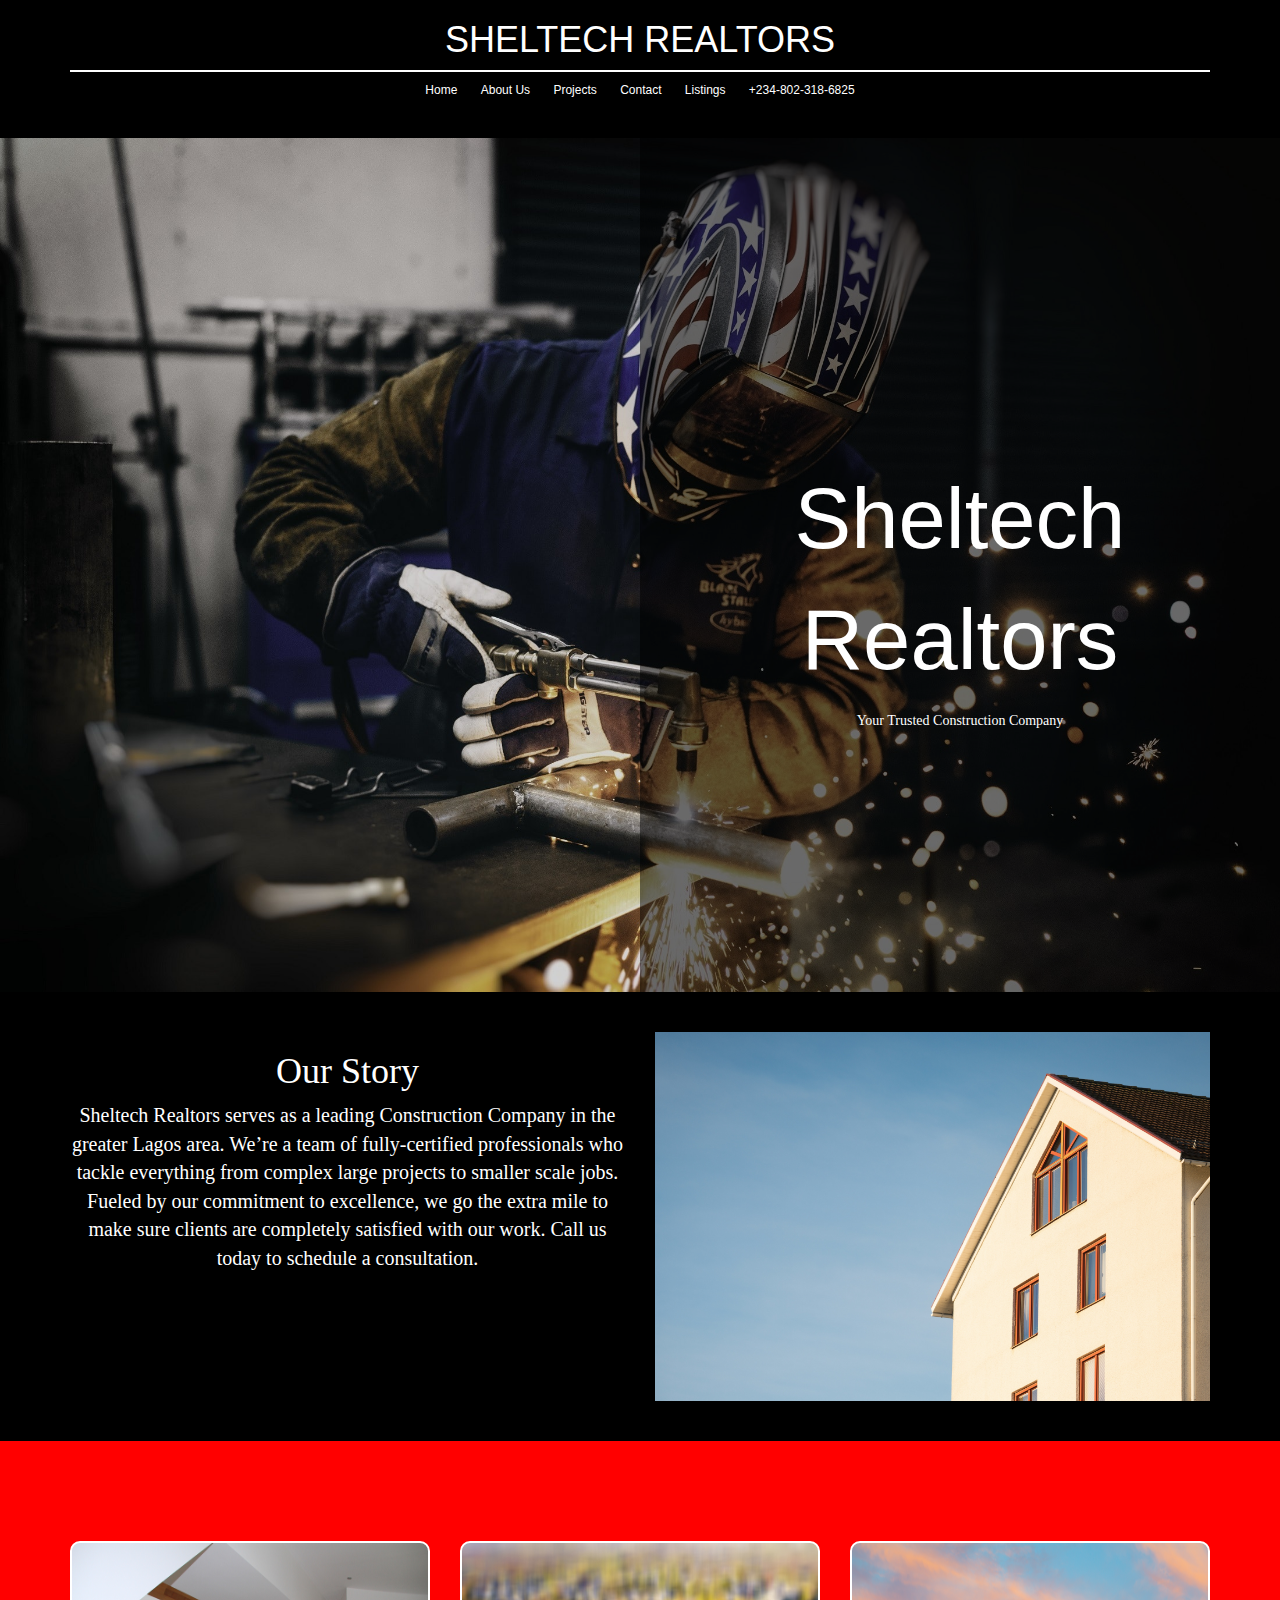
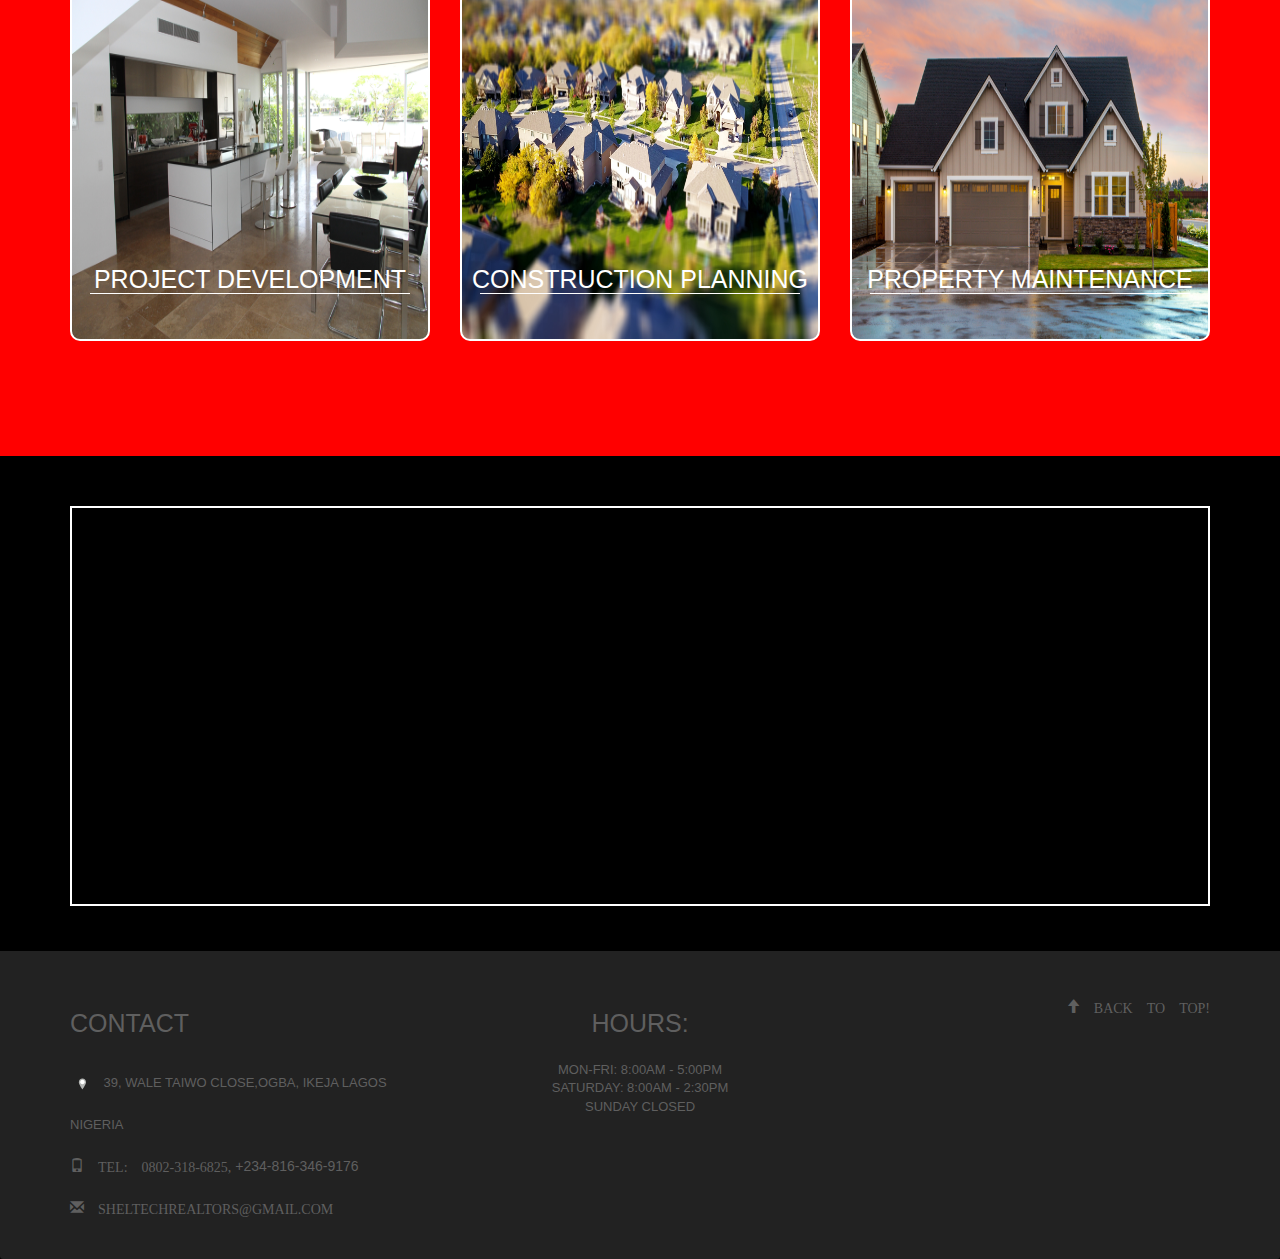
==== index.html @ 0777ccc2 "Add files via upload" ====
<!doctype html>
<html lang="en">

<head>
  <meta charset="utf-8">
  <meta http-equiv="X-UA-Compatible" content="IE=edge">
  <meta name="viewport" content="width=device-width, initial-scale=1">
  <title>Sheltech Realtors</title>
  <link rel="stylesheet" href="css/bootstrap.min.css">
  <link rel="stylesheet" href="css/style1.css">
  <link href="https://fonts.googleapis.com/css?family=Oxygen:400,300,700" rel="stylesheet" type="text/css">
  <link href="https://fonts.googleapis.com/css?family=Lora" rel="stylesheet" type="text/css">
</head>

<body>

  <header class="visible-xs">
    <nav id="header-nav-sm" class="navbar navbar-default">
      <div class="container">
        <div id="navbar-head" class="navbar-header">
          <a href="index.html" class="pull-left visible-md visible-lg">
            <div id="logo-img"></div>
          </a>

          <div class="navbar-brand">
            <a href="index.html">
              <h1>Sheltech Realtors</h1>
            </a>
          </div>

          <button type="button" class="navbar-toggle collapsed" data-toggle="collapse" data-target="#collapsable-nav"
            aria-expanded="false">
            <span class="sr-only">Toggle navigation</span>
            <span class="icon-bar"></span>
            <span class="icon-bar"></span>
            <span class="icon-bar"></span>
          </button>
        </div>

        <div id="collapsable-nav" class="collapse navbar-collapse">
          <ul id="nav-list-sm" class="nav navbar-nav navbar-right">
            <li>
              <a href="index.html">
                <span></span><br class="hidden-xs"> Home</a>
                <hr>
            </li>
            <li>
              <a href="aboutUs.html">
                <span></span><br class="hidden-xs"> About Us</a>
                <hr>
            </li>
            <li>
              <a href="projects.html">
                <span></span><br class="hidden-xs"> Projects</a>
                <hr>
            </li>
            <li>
              <a href="locations.html">
                <span></span><br class="hidden-xs"> Listings</a>
                <hr>
            </li>
            <li>
              <a href="contact.html">
                <span></span><br class="hidden-xs"> Contact</a>
            </li>
            <li id="phone-sm" class="hidden-xs">
              <a href="tel:+234-802-318-6825">
                <span>+234-802-318-6825</span></a>
            </li>
          </ul><!-- #nav-list -->
        </div><!-- .collapse .navbar-collapse -->
      </div><!-- .container -->
    </nav><!-- #header-nav -->
  </header>

  <header class="hidden-xs">
    <nav id="header-nav" class="navbar navbar-default">
      <div class="container">
        <a href="index.html">
          <h1 id="brand-name" class="brand-name">Sheltech Realtors</h1>
        </a>

        <div id="brand-name-underline"></div>
        <div class="navbar-header hidden-md hidden-lg hidden-sm">
          <button id="dropdown-menu" type="button" class="navbar-toggle collapsed" data-toggle="collapse"
            data-target="#links" aria-expanded="false">
            <span class="sr-only">Toggle navigation</span>
            <span class="icon-bar"></span>
            <span class="icon-bar"></span>
            <span class="icon-bar"></span>
          </button>
        </div>

        <div id="links" class="hidden-xs">
          <a href="index.html">Home</a>
          <a href="aboutUs.html">About Us</a>
          <a href="projects.html">Projects</a>
          <a href="contact.html">Contact</a>
          <a href="locations.html">Listings</a>
          <a id="phone" href="tel:+234-802-318-6825"><span>+234-802-318-6825</span></a>
        </div>
      </div>
    </nav>

  </header>

  <main>
    <div id="box1">
      <img id="welcome-image" src="images/pexels-pixabay-259984.jpg" alt="">
      <div id="box1-1">
        <p id="main-name">Sheltech <br> Realtors</p>
        <p id="main-slogan">Your Trusted Construction Company</p>
      </div>

    </div>

    <div class="container">
      <div id="box2" class="row">
        <div class="col-sm-6">
          <h1 id="main-h1">Our Story</h1>
          <p id="main-intro">​Sheltech Realtors serves as a leading Construction Company in the greater Lagos area.
            We’re a team
            of fully-certified professionals who tackle everything from complex large projects to smaller scale jobs.
            Fueled by
            our commitment to excellence, we go the extra mile to make sure clients are completely satisfied with our
            work. Call
            us today to schedule a consultation.</p><br class="visible-xs">
        </div>
        <div class="col-sm-6"><img id="image1" src="images/pexels-pixabay-358636.jpg" alt=""></div>
      </div>
    </div>
    <br>
    <br>

  <section>
    <div id="service-tiles">
      <div class="container">
        <div class="row">
          <a class="col-sm-6 col-md-4 col-lg-4" href="construction-management.html">
              <div id="construction-management"><h1>Project Development <br>
                  <div id="span-underline"></div>
              </h1></div>
            </a>
          <a class="col-sm-6 col-md-4 col-lg-4" href="construction-planning.html">
              <div id="construction-planning"><h1>Construction Planning <br>
                  <div id="span-underline2"></div>
              </h1></div>
            </a>
          <a class="col-sm-12 col-md-4 col-lg-4" href="building-maintenance.html">
              <div id="building-maintenance"><h1>Property Maintenance <br>
                  <div id="span-underline3"></div>
              </h1></div>
            </a>
        </div>
      </div>
    </div>
  </section>

  <div class="container">
    <div class="row">
      <div class="col-xs-12">
        <a href="https://goo.gl/maps/fGiycDVC71TFxnQ99" target="_blank">
          <div id="map-tile">
            <iframe src="https://www.google.com/maps/embed?pb=!1m18!1m12!1m3!1d3963.1083800432007!2d3.3428098144497858!3d6.63345992371638!2m3!1f0!2f0!3f0!3m2!1i1024!2i768!4f13.1!3m3!1m2!1s0x103b93e725109889%3A0xc005967c4f43ed24!2sPlot%2039%20Wale%20Taiwo%20Cl%2C%20behind%20Excellent%20Hotel%2C%20Aguda%20101233%2C%20Lagos!5e0!3m2!1sen!2sng!4v1651089431845!5m2!1sen!2sng" width="100%" height="400px" style="border:0;" allowfullscreen="" loading="lazy" referrerpolicy="no-referrer-when-downgrade"></iframe></div>
        </a>
      </div>
    </div>
  </div>

  </main>

  <footer class="panel-footer">
    <div class="container">
      <div class="row no-gutters">
        <section id="footer-left" class="col-sm-4">
          <span id="contact-footer">Contact</span><br>
          <span id="float">
            <img src="./images/map-marker.svg" alt="" style="width: 30px; color: rgb(95, 95, 95);">
            39, Wale Taiwo close,Ogba, Ikeja Lagos Nigeria</span><br>
         <a id="phone1" href="tel:+234-802-318-6825" class="glyphicon glyphicon-phone"> Tel: 0802-318-6825, </a><a id="phone2" href="tel:+234-816-346-9176"> +234-816-346-9176</a><br>
          <a href="mailto:sheltechrealtors@gmail.com"><span class="glyphicon glyphicon-envelope"> Sheltechrealtors@gmail.com</span><br></a>
          <hr class="visible-xs">
        </section>
        <section id="footer-middle" class="col-sm-4">
          <span id="hours-footer">Hours:</span><br>
         <p id="">Mon-Fri: 8:00am - 5:00pm<br>
          Saturday: 8:00am - 2:30pm<br>
          Sunday Closed</p>

          <hr class="visible-xs">
        </section>
        <section id="footer-right" class="col-sm-4">
          <a href="index.html"><span class="back-to-top glyphicon glyphicon-arrow-up"> Back to Top!</span></a><br>
        </section>
      </div>
    </div>
     
  </footer>

  <!-- jQuery (Bootstrap JS plugins depend on it) -->
  <script src="js/jquery-3.6.0.min.js"></script>
  <script src="js/bootstrap.min.js"></script>
  <script src="js/script.js"></script>
</body>

</html>
---- css/style1.css ----
body{
    background-color: black;
}

#navbar-head{
    position: relative;
}

.navbar-brand {
    padding-top: 17px;
    position: absolute;
    margin-left: auto;
    margin-left: 37.5%;
    margin-right: 37.5%;
  }

#nav-list-sm a {
    color: #EA470D;
    text-align: center;
    padding-top: 0;
    padding-bottom: 0;
  }
  
#nav-list-sm a:hover {
    color: #0C445B;
  }

.navbar-brand h1 { 
    font-family: 'Lora', serif;
    color: #ffffff;
    font-size: 14px;
    text-transform: uppercase;
    font-weight: bold;
    text-shadow: 1px 1px 1px #222;
    margin-top: 0;
    margin-bottom: 0;
    line-height: .75;
    text-align: center;
  }

.navbar-brand a:hover, .navbar-brand a:focus {
    text-decoration: none;
  }

  #header-nav-sm {
    background-color: black;
    border-radius: 0;
    border: 0;
}

#header-nav {
    background-color: black;
    border-radius: 0;
    border: 0;
}

#brand-name {
    margin-left: auto;
    margin-right: auto;
    color:#fff;
    text-align: center;
    font-family: 'Gill Sans', 'Gill Sans MT', Calibri, 'Trebuchet MS', sans-serif;
    text-transform: uppercase;
    text-shadow: 2px 2px 2px rgb(0, 0, 0);
    text-decoration: none;
}

.container a:hover {
    text-decoration: none;
}

#brand-name-underline{
    height: 2px;
    background-color: #fff;
    margin-bottom: 10px;
}

#links, #contact-links, #aboutUs-links, #listings-links{
    text-align: center;
    font-size: 12px;
}

#links a, #contact-links a, #aboutUs-links a, #listings-links a{
    color: #fff;
    padding-left: 10px;
    padding-right: 10px;
}

#contact-links a:hover{
    color: #ff6c02;
}

#aboutUs-links a:hover{
    color: red;
}

#listings-links a:hover{
    color: #0C445B;
}

#phone a { /* Phone number */
    text-align: right;
    padding-bottom: 0;
  }


#welcome-image {
    width: 100%;
    height: 100%; 
    object-fit: contain;
}

#box1{
    position:relative;
    padding-bottom: 20px;
}

#box2{
    margin-top: 20px;
}



#box1 #welcome-image{
    display: flex;
    justify-content: center;
}

#box1-1{
    position: absolute;
    top: 0px;
    right: 0px;
    background-color: rgba(0, 0, 0, 0.507);
    width: 50%;
    height: 100%;
}

#main-name{
    text-align: center;
    color: #fff;
    font-family: Arial, Helvetica, sans-serif;
    padding-top: 50%;
}

#main-slogan{
    text-align: center;
    color: #fff;
    font-family: 'Times New Roman', Times, serif;
}

#main-h1{
    text-align: center;
    color: #fff;
    font-family: cursive;
}

#main-intro{
    text-align: center;
    color: #fff;
    font-family: cursive;
}

#image1 {
    width: 100%;
    height: 100%; 
    object-fit: contain;
}

/* Services Tiles*/
#construction-management,#construction-planning,#building-maintenance{
    height: 400px;
    margin-bottom: 15px;
    position: relative;
    border: 2px solid white;
    border-radius: 10px;
}

#construction-management:hover,#construction-planning:hover,#building-maintenance:hover{
    box-shadow: 0 1px 45px 15px black;
}

#construction-management{
        background: url('../images/pexels-pixabay-276554.jpg') no-repeat;
        background-position: center;
        width: 100%;
        background-repeat: no-repeat;
        background-size: 100% 100%;
}

#construction-planning{
    background: url('../images/pexels-david-mcbee-1546168.jpg') no-repeat;
    background-position: center;
    width: 100%;
    background-repeat: no-repeat;
    background-size: 100% 100%;
}

#building-maintenance{
    background: url('../images/pexels-binyamin-mellish-1396122.jpg') no-repeat;
    background-position: center;
    width: 100%;
    background-repeat: no-repeat;
    background-size: 100% 100%;
}

#map-tile{
    height: 400px;
    margin-bottom: 15px;
    position: relative;
    border: 2px solid white;
    overflow: hidden;
}

#construction-management h1,#construction-planning h1,#building-maintenance h1{
    position: absolute;
    bottom: 0;
    right: 0;
    width: 100%;
    text-align: center;
    font-size: 4.6vm;
    text-transform: uppercase;
    color: #fff;
    padding-top: 25px;
    padding-bottom: 25px;
    font-size: 25px;
  }

#service-tiles{
    background-color: red;
}

#span-underline, #span-underline2, #span-underline3{
    height: 1px;
    background-color: #fff;
    margin-bottom: 10px;
    width: 90%;
    margin-left: auto;
    margin-right: auto;
}




/**  Footer   **/

footer a{
    text-decoration: none;
    color:  rgb(95, 95, 95);;
}

footer a:hover{
    color: rgb(61, 60, 60);
}

.panel-footer {
    margin-top: 30px;
    padding-top: 35px;
    padding-bottom: 30px;
    background-color: #222;
    border-top: 0;
    text-transform: uppercase ;
  }

#footer-right .back-to-top .glyphicon-arrow-up{
    padding: 0 0 0 20px;
    color: rgb(95, 95, 95);
    font-family: Canela,sans-serif;
    font-style: italic;
    font-size: 24px;
    letter-spacing: .31px;
} 

#footer-middle{
    text-align: center;
}

#footer-right{
    text-align: right;
}

#footer-left, #footer-right,#footer-middle{
    line-height: 3;
}

#footer-left #contact-footer,#footer-middle #hours-footer{
    font-size: 25px;
    color: rgb(95, 95, 95);
    font-family: 'Gill Sans', 'Gill Sans MT', Calibri, 'Trebuchet MS', sans-serif;
}

.panel-footer .glyphicon-location,#footer-middle p{
    font-size: small;
    line-height: 1.4;
    color: rgb(95, 95, 95);
    font-family: 'Gill Sans', 'Gill Sans MT', Calibri, 'Trebuchet MS', sans-serif;
}

#float{
    font-size: small;
    line-height: 1.4;
    color: rgb(95, 95, 95);
    font-family: 'Gill Sans', 'Gill Sans MT', Calibri, 'Trebuchet MS', sans-serif;
    padding-right: 10px;
}

/*********Contact Us*************/
#state-dropdown.col-md-1{
    margin-top: 80px;
}
form div{
    margin-top: 30px;
}
form div label, div #form-header{
    color: #18B7BE;  
}
input[type=text],input[type=email], #message, button[type=submit], #state-dropdown select{
    background-color: #F26659;
    color: black;
    font-size: large;
}
#form-header{
    color: white;
    text-align: center;
}
button[type="submit"]{
    background-color: #18B7BE;
    width: 100%;
    border: none;
    outline: none;
    padding:20px;
    border-radius: 4px;
}
form{
    margin-bottom: 20px;
}
#message{
    max-width: 1060px;
    max-height: 700px;
    min-height: 50px;
}
#contact-box{
    height: 300px;
    background: url('../images/light-bulb-4514505_1920.jpg');
}
#contact-box h1{
    margin-top: auto;
    margin-bottom: auto;
    color: #fff;
    font-family: 'Gill Sans', 'Gill Sans MT', Calibri, 'Trebuchet MS', sans-serif;
    font-size: 50px;
}
div #form-header{
    margin-top: 100px;
}



/*********About Us*************/

#about-box, #about-image, #contact-box, #listings-box{
    display: flex;
    justify-content: center;
}

#about-box{
    background-position: center;
    width: 100%;
    background-repeat: no-repeat;
    background-size: 100% 100%;
}
#about-box h1{
    font-family: 'Gill Sans', 'Gill Sans MT', Calibri, 'Trebuchet MS', sans-serif;
    font-size: 50px;
}

#about-box3{
    color: white;
}
#box3 #box3-1 p, #box3 #box3-1 h1{
    font-family: 'Gill Sans', 'Gill Sans MT', Calibri, 'Trebuchet MS', sans-serif;
}
#box3-1 p{
    color: red;
}
#box3-1{
    margin-bottom: 30px;
}
#box3-2 p{
    font-family: 'Gill Sans', 'Gill Sans MT', Calibri, 'Trebuchet MS', sans-serif;
}
#box4-1 div img{
    width: 250px;
    border-radius: 50%;
}
#box4-2{
    height: 100%;
    background-color: #31525B;
    border-radius: 25px;
}
#side-contact{
    border-radius: 25px;
    background-color: #FFA101;
}
#management{
    background-color: #FFA101;
    margin-top: 50px;
    margin-bottom: 50px;
}
#architect-image, #ceo-image, #ceo2-image{
  width: 200px;
  height: 200px;
  margin: 10px 15px 10px 0;
  border-radius: 50%;
  margin-left: auto;
  margin-right: auto;
}
#architect-image{
    background: url('../images/IMG_1509.JPG') no-repeat;
}
#ceo-image{
    background: url('../images/IMG_1478.JPG') no-repeat;
}
#ceo2-image{
    background: url('../images/IMG_1502.JPG') no-repeat;
}
#management{
    padding-top: 20px;
    padding-bottom: 20px;
    text-align: center;
}
#management h1{
    color: red;
}


/****** Listings  ******/

#listings-image{
    width: 100%;
    height: 100%;
}
#listings-box{
    height: 300px;
    background: url('../images/listings-hero.jpg');
}
#listings-box h1{
    margin-top: auto;
    margin-bottom: auto;
    color: #fff;
    font-size: 50px;
}
.listings-main-div{
    font-family: 'Gill Sans', 'Gill Sans MT', Calibri, 'Trebuchet MS', sans-serif;
    display: flex;
    margin-top: 100px;
}
.listings-status{
    background-color: #222;
    padding: 15px;
    position: absolute;
    left: 0;
    border-radius: 5px;
}
.listings-info{
    background-color: #0C445B;
    border-radius: 5px;
    color: #EA470D;
    position: relative;
    margin-bottom: 1em;
    margin-left: auto;
}
.listings-map{
    border-radius: 5px;
    position: relative;
    border: 2px solid white;
    overflow: hidden;
    padding: 0;
    margin-left: 2em;
    margin-bottom: 1em;
    margin-right: auto;
}
.listing-list{
    margin-bottom: 5em;
}
.listings-info > h1{
    margin-top: 1.5em;
    margin-bottom: 0.5em;
    font-weight: bold;
}
.listings-info > p{
    margin-top: 1.5em;
    margin-bottom: 0.5em;
    font-weight: bold;
    font-size: 24px;

}
.listings-info > address{
    margin-bottom: 0.5em;
    font-size: 20px;
    font-family: 'Gill Sans', 'Gill Sans MT', Calibri, 'Trebuchet MS', sans-serif;
}



@media(max-width:400px){
    #construction-management h1,#construction-planning h1,#building-maintenance h1{
        font-size: 12px;
    }
    #phone1, #footer-left a, #footer-middle p,#float, #footer-left a span{
        font-size: 10px;
        font-family: 'Gill Sans', 'Gill Sans MT', Calibri, 'Trebuchet MS', sans-serif;
    }
    #about-box{
        background: url('../images/pexels-pixabay-534220.jpg');
        background-position: center;
        width: 100%;
        background-repeat: no-repeat;
        background-size: 100% 100%;
        text-align: center;
    }
    #about-box h1{
        padding-top: 150px;
        padding-bottom: 150px;
    }
    #about-box3{
        margin-top: 30px;
    }
    #box3 #box3-1 h1{
        font-size: 20px;
    }
    #box3 #box3-1 p{
        font-size: 30px;
    }
    #box3-2 p{
        font-size: 18px;
    }
    #about-core-values h1{
        font-family: 'Gill Sans', 'Gill Sans MT', Calibri, 'Trebuchet MS', sans-serif;
        font-size: 40px;
        text-align: center;
        color: red;
    }
    #about-core-values p{
        font-family: 'Gill Sans', 'Gill Sans MT', Calibri, 'Trebuchet MS', sans-serif;
        font-size: 20px;
        text-align: center;
        color: #f2ebe5;
    }
    #about-core-values h2{
        font-family: 'Gill Sans', 'Gill Sans MT', Calibri, 'Trebuchet MS', sans-serif;
        font-size: 35px;
        text-align: center;
        color: #FFA101;
    }
    #about-core-values{
        margin-top: 50px;
    }
    #box4-1 div img{
        width: 67.5px;
        border-radius: 50%;
    }
    #box4{
        text-align: center;
    }
    #box4-2 div img{
        width: 56px;
        margin-top: 25px;
        margin-bottom: 20px;
    }
    #side-contact{
        border: 2px solid #222;
        margin-top: 100px;
        margin-bottom: 100px;
        text-align: center;
    }
    #box4-2 #side-contact #support{
        margin-bottom: 20px;
        color: #000;
        font-family: 'Gill Sans', 'Gill Sans MT', Calibri, 'Trebuchet MS', sans-serif;
        font-size: 35px;
    }
    #box4-2 #side-contact h2{
        color: #000;
        font-family: 'Gill Sans', 'Gill Sans MT', Calibri, 'Trebuchet MS', sans-serif;
        font-size: 20px;
    }
    #form-header{
        font-size: 25px;
    }
    #management{
        margin-top: 70px;
        margin-bottom: 70px;
    }
    .listings-info,.listings-map{
        margin-left: auto;
        margin-right: auto;
        width: 100%;
    }
    .listings-main-div{
        flex-wrap: wrap;
    }
}
  
@media (max-width:699px){
    #main-name{
        font-size: 25px;
    }
    #main-slogan{
        font-size: 9px;
    }
    #brand-name{
        font-size: small;
    }
    #main-h1{
        font-size: 25px;
    }
    #main-intro{
        font-size: smaller;
        margin-bottom: 20px;
    }
    #construction-management,#construction-planning,#building-maintenance{
        height: 250px;
        width: 70%;
        margin-left: auto;
        margin-right: auto;
    }
    #construction-management h1,#construction-planning h1,#building-maintenance h1{
        font-size: 15px;
    }
    #service-tiles .container{
        padding-top: 30px;
        padding-bottom: 30px;
    }
    #map-tile{
        margin-top: 30px;
    }
    .panel-footer,#footer-right{
        text-align: center;
    }
    #state-dropdown.col-md-1{
        margin-top: 30px;
    }
    #about-box{
        background: url('../images/pexels-pixabay-534220.jpg');
        background-position: center;
        width: 100%;
        background-repeat: no-repeat;
        background-size: 100% 100%;
    }
    #about-box h1{
        padding-top: 150px;
        padding-bottom: 150px;
    }
    #about-box3{
        margin-top: 40px;
    }
    #box3 #box3-1 h1{
        font-size: 25px;
    }
    #box3 #box3-1 p{
        font-size: 35px;
    }
    #box3-2 p{
        font-size: 18px;
    }
    #about-core-values h1{
        font-family: 'Gill Sans', 'Gill Sans MT', Calibri, 'Trebuchet MS', sans-serif;
        font-size: 40px;
        text-align: center;
        color: red;
    }
    #about-core-values p{
        font-family: 'Gill Sans', 'Gill Sans MT', Calibri, 'Trebuchet MS', sans-serif;
        font-size: 20px;
        text-align: center;
        color: #f2ebe5;
    }
    #about-core-values h2{
        font-family: 'Gill Sans', 'Gill Sans MT', Calibri, 'Trebuchet MS', sans-serif;
        font-size: 43px;
        text-align: center;
        color: #FFA101;
    }
    #box4{
        text-align: center;
    }
    #about-core-values{
        margin-top: 50px;
    }
    #box4-2 div img{
        width: 56px;
        margin-top: 45px;
        margin-bottom: 20px;
    }
    #side-contact{
        border: 2px solid #222;
        margin-top: 100px;
        margin-bottom: 100px;
        padding-top: 50px;
        padding-bottom: 50px;
        text-align: center;
    }
    #box4-2 #side-contact #support{
        margin-bottom: 20px;
        color: #000;
        font-family: 'Gill Sans', 'Gill Sans MT', Calibri, 'Trebuchet MS', sans-serif;
    }
    #box4-2 #side-contact h2{
        color: #000;
        font-family: 'Gill Sans', 'Gill Sans MT', Calibri, 'Trebuchet MS', sans-serif;
        font-size: 25px;
    }
    #form-header{
        font-size: 30px;
    }
    #management{
        margin-top: 70px;
        margin-bottom: 70px;
    }
    .listings-info,.listings-map{
        margin-left: auto;
        margin-right: auto;
        width: 100%;
    }
    .listings-main-div{
        flex-wrap: wrap;
    }
}



@media (min-width:700px) and (max-width:767px){
    #header-nav{
        height: 90px;
    }
    #brand-name-underline{
        width:70%;
        margin-left: auto;
        margin-right: auto;
    }
    .brand-name{
        font-size: medium;
    }
    #main-name{
        font-size: 35px;
    }
    #main-slogan{
        font-size: smaller;
    }
    #main-intro{
        margin-bottom: 10px;
    }
    #construction-management,#construction-planning,#building-maintenance{
        height: 250px;
        width: 80%;
        margin-left: auto;
        margin-right: auto;
    }
    #construction-management span,#construction-planning span,#building-maintenance span{
        font-size: smaller;
        padding-top: 15px;
        padding-bottom: 15px;
    }
    #service-tiles .container{
        padding-top: 50px;
        padding-bottom: 50px;
    }
    #map-tile{
        margin-top: 50px;
    }
    .panel-footer,#footer-right{
        text-align: center;
    }
    #state-dropdown.col-md-1{
        margin-top: 40px;
    }
    form{
        margin-bottom: 30px;
    }
    #about-box{
        background: url('../images/pexels-pixabay-534220.jpg');
        background-position: center;
        width: 100%;
        background-repeat: no-repeat;
        background-size: 100% 100%;
    }
    #about-box h1{
        padding-top: 150px;
        padding-bottom: 150px;
    }
    #about-box3{
        margin-top: 50px;
    }
    #box3 #box3-1 h1{
        font-size: 25px;
    }
    #box3 #box3-1 p{
        font-size: 40px;
    }
    #box3-2 p{
        font-size: 20px;
    }
    #about-core-values h1{
        font-family: 'Gill Sans', 'Gill Sans MT', Calibri, 'Trebuchet MS', sans-serif;
        font-size: 40px;
        text-align: center;
        color: red;
    }
    #about-core-values p{
        font-family: 'Gill Sans', 'Gill Sans MT', Calibri, 'Trebuchet MS', sans-serif;
        font-size: 20px;
        text-align: center;
        color: #f2ebe5;
    }
    #about-core-values h2{
        font-family: 'Gill Sans', 'Gill Sans MT', Calibri, 'Trebuchet MS', sans-serif;
        font-size: 55px;
        text-align: center;
        color: #FFA101;
    }
    #about-core-values{
        margin-top: 60px;
    }
    #box4{
        text-align: center;
    }
    #box4-2 div img{
        width: 56px;
        margin-top: 45px;
        margin-bottom: 20px;
    }
    #side-contact{
        border: 2px solid #222;
        margin-top: 100px;
        margin-bottom: 100px;
        padding-top: 50px;
        padding-bottom: 50px;
        text-align: center;
    }
    #box4-2 #side-contact #support{
        margin-bottom: 20px;
        color: #000;
        font-family: 'Gill Sans', 'Gill Sans MT', Calibri, 'Trebuchet MS', sans-serif;
    }
    #box4-2 #side-contact h2{
        color: #000;
        font-family: 'Gill Sans', 'Gill Sans MT', Calibri, 'Trebuchet MS', sans-serif;
        font-size: 25px;
    }
    #form-header{
        font-size: 40px;
    }
    #management{
        margin-top: 70px;
        margin-bottom: 70px;
    }
    .listings-info,.listings-map{
        margin-left: auto;
        margin-right: auto;
        width: 100%;
    }
    .listings-main-div{
        flex-wrap: wrap;
    }
}


@media (min-width:768px) and (max-width:991px){
    #header-nav{
        height: 100px;
    }
    #brand-name-underline{
        width:90%;
        margin-left: auto;
        margin-right: auto;
    }
    .brand-name{
        font-size:large;
    }
    #main-name{
        font-size: 55px;
        padding-bottom: 20px;
    }
    #construction-management span,#construction-planning span,#building-maintenance span{
        font-size: smaller;
        padding-top: 20px;
        padding-bottom: 20px;
    }
    #service-tiles .container{
        padding-top: 60px;
        padding-bottom: 60px;
    }
    #map-tile{
        margin-top: 45px;
    }
    #footer-right a{
        font-size: 15px;
        font-family: 'Gill Sans', 'Gill Sans MT', Calibri, 'Trebuchet MS', sans-serif;
    }
     #phone1, #footer-left a, #footer-middle p,#float{
        font-size: 10px;
    }
    #state-dropdown.col-md-1{
        margin-top: 50px;
    }
    form{
        margin-bottom: 40px;
    }
    #about-box{
        background: url('../images/pexels-tirachard-kumtanom-347152.jpg');
        background-position: center;
        width: 100%;
        background-repeat: no-repeat;
        background-size: 100% 100%;
    }
    #about-box h1{
        padding-top: 200px;
        padding-bottom: 200px;
    }
    #about-box3{
        margin-top: 50px;
    }
    #box3 #box3-1 h1{
        font-size: 25px;
    }
    #box3 #box3-1 p{
        font-size: 35px;
    }
    #box3-2 p{
        font-size: 20px;
        margin-top: 20px;
    }
    #box3-1 h1, #box3-1 p{
        margin-left: 15px;
    }
    #box3-2 p{
        margin-right: 15px;
    }
    #about-core-values h1{
        font-family: 'Gill Sans', 'Gill Sans MT', Calibri, 'Trebuchet MS', sans-serif;
        font-size: 40px;
        text-align: center;
        color: red;
    }
    #about-core-values p{
        font-family: 'Gill Sans', 'Gill Sans MT', Calibri, 'Trebuchet MS', sans-serif;
        font-size: 20px;
        text-align: center;
        color: #f2ebe5;
        margin-bottom: 40px;
    }
    #about-core-values h2{
        font-family: 'Gill Sans', 'Gill Sans MT', Calibri, 'Trebuchet MS', sans-serif;
        font-size: 55px;
        text-align: center;
        color: #FFA101;
    }
    #about-core-values{
        margin-top: 60px;
    }
    #box4{
        text-align: center;
    }
    #box4-2 div img{
        width: 56px;
        margin-top: 45px;
        margin-bottom: 20px;
    }
    #side-contact{
        border: 2px solid #222;
        margin-top: 100px;
        margin-bottom: 100px;
        text-align: center;
    }
    #box4-2 #side-contact #support{
        margin-bottom: 20px;
        color: #000;
        font-family: 'Gill Sans', 'Gill Sans MT', Calibri, 'Trebuchet MS', sans-serif;
    }
    #box4-2 #side-contact h2{
        color: #000;
        font-family: 'Gill Sans', 'Gill Sans MT', Calibri, 'Trebuchet MS', sans-serif;
        font-size: 25px;
    }
    #message{
        min-width: 600px;
    }
    #form-header{
        font-size: 45px;
    }
    #management{
        margin-top: 80px;
        margin-bottom: 80px;
    }
}


@media (min-width:992px) and (max-width:1199px){
    #header-nav{
        height: 110px;
    }
    #brand-name-underline{
        width:90%;
        margin-left: auto;
        margin-right: auto;
    }
    .brand-name{
        font-size:25px;
    }
    #main-name{
        font-size: 75px;
    }
    #service-tiles .container{
        padding-top: 80px;
        padding-bottom: 80px;
    }
    #map-tile{
        margin-top: 50px;
    }
    #phone1, #footer-left a,#float{
        font-size: smaller;
    }
    #footer-right a{
        font-size: 20px;
    }
    form{
        margin-bottom: 50px;
    }
    #about-box{
        background: url('../images/pexels-tirachard-kumtanom-347152.jpg');
        background-position: center;
        width: 100%;
        background-repeat: no-repeat;
        background-size: 100% 100%;
    }
    #about-box h1{
        padding-top: 250px;
        padding-bottom: 250px;
    }
    #about-box3{
        margin-top: 60px;
    }
    #box3 #box3-1 h1{
        font-size: 25px;
    }
    #box3 #box3-1 p{
        font-size: 35px;
    }
    #box3-2 p{
        font-size: 20px;
        margin-top: 20px;
    }
    #box3-1 h1, #box3-1 p{
        margin-left: 15px;
    }
    #box3-2 p{
        margin-right: 15px;
    }
    #about-core-values h1{
        font-family: 'Gill Sans', 'Gill Sans MT', Calibri, 'Trebuchet MS', sans-serif;
        font-size: 40px;
        text-align: center;
        color: red;
    }
    #about-core-values p{
        font-family: 'Gill Sans', 'Gill Sans MT', Calibri, 'Trebuchet MS', sans-serif;
        font-size: 20px;
        text-align: center;
        color: #f2ebe5;
        margin-bottom: 50px;
    }
    #about-core-values h2{
        font-family: 'Gill Sans', 'Gill Sans MT', Calibri, 'Trebuchet MS', sans-serif;
        font-size: 55px;
        text-align: center;
        color: #FFA101;
    }
    #about-core-values{
        margin-top: 70px;
    }
    #box4{
        text-align: center;
    }
    #box4-2 div img{
        width: 56px;
        margin-top: 45px;
        margin-bottom: 20px;
    }
    #side-contact{
        border: 2px solid #222;
        margin-top: 100px;
        margin-bottom: 100px;
        text-align: center;
    }
    #box4-2 #side-contact #support{
        margin-bottom: 20px;
        color: #000;
        font-family: 'Gill Sans', 'Gill Sans MT', Calibri, 'Trebuchet MS', sans-serif;
    }
    #box4-2 #side-contact h2{
        color: #000;
        font-family: 'Gill Sans', 'Gill Sans MT', Calibri, 'Trebuchet MS', sans-serif;
        font-size: 25px;
    }
    #message{
        min-width: 600px;
    }
    #form-header{
        font-size: 45px;
    }
    #management{
        margin-top: 80px;
        margin-bottom: 80px;
    }
}

@media (min-width:1200px){
    #header-nav{
        height: 118px;
    }
    #main-name{
        font-size: 85px;
    }
    #main-intro{
        font-size: 20px;
    }
    #service-tiles .container{
        padding-top: 100px;
        padding-bottom: 100px;
    }
    #map-tile{
        margin-top: 50px;
    }
    form{
        margin-bottom: 40px;
    }
    #about-box{
        background: url('../images/pexels-tirachard-kumtanom-347152.jpg');
        background-position: center;
        width: 100%;
        background-repeat: no-repeat;
        background-size: 100% 100%;
    }
    #about-box h1{
        padding-top: 250px;
        padding-bottom: 250px;
    }
    #about-box3{
        margin-top: 60px;
    }
    #box3 #box3-1 h1{
        font-size: 25px;
    }
    #box3 #box3-1 p{
        font-size: 35px;
    }
    #box3-2 p{
        font-size: 20px;
        margin-top: 20px;
    }
    #box3-1 h1, #box3-1 p{
        margin-left: 25px;
    }
    #box3-2 p{
        margin-right: 25px;
    }
    #about-core-values h1{
        font-family: 'Gill Sans', 'Gill Sans MT', Calibri, 'Trebuchet MS', sans-serif;
        font-size: 40px;
        text-align: center;
        color: red;
    }
    #about-core-values p{
        font-family: 'Gill Sans', 'Gill Sans MT', Calibri, 'Trebuchet MS', sans-serif;
        font-size: 20px;
        text-align: center;
        color: #f2ebe5;
        margin-bottom: 50px;
    }
    #about-core-values h2{
        font-family: 'Gill Sans', 'Gill Sans MT', Calibri, 'Trebuchet MS', sans-serif;
        font-size: 55px;
        text-align: center;
        color: #FFA101;
    }
    #about-core-values{
        margin-top: 75px;
    }
    #box4{
        text-align: center;
    }
    #box4-2 div img{
        width: 56px;
        margin-top: 45px;
        margin-bottom: 20px;
    }
    #side-contact{
        border: 2px solid #222;
        margin-top: 100px;
        margin-bottom: 100px;
        text-align: center;
    }
    #box4-2 #side-contact #support{
        margin-bottom: 20px;
        color: #000;
        font-family: 'Gill Sans', 'Gill Sans MT', Calibri, 'Trebuchet MS', sans-serif;
    }
    #box4-2 #side-contact h2{
        color: #000;
        font-family: 'Gill Sans', 'Gill Sans MT', Calibri, 'Trebuchet MS', sans-serif;
        font-size: 25px;
    }
    #message{
        min-width: 600px;
    }
    #form-header{
        font-size: 45px;
    }
    #management{
        margin-top: 80px;
        margin-bottom: 80px;
    }
    
}
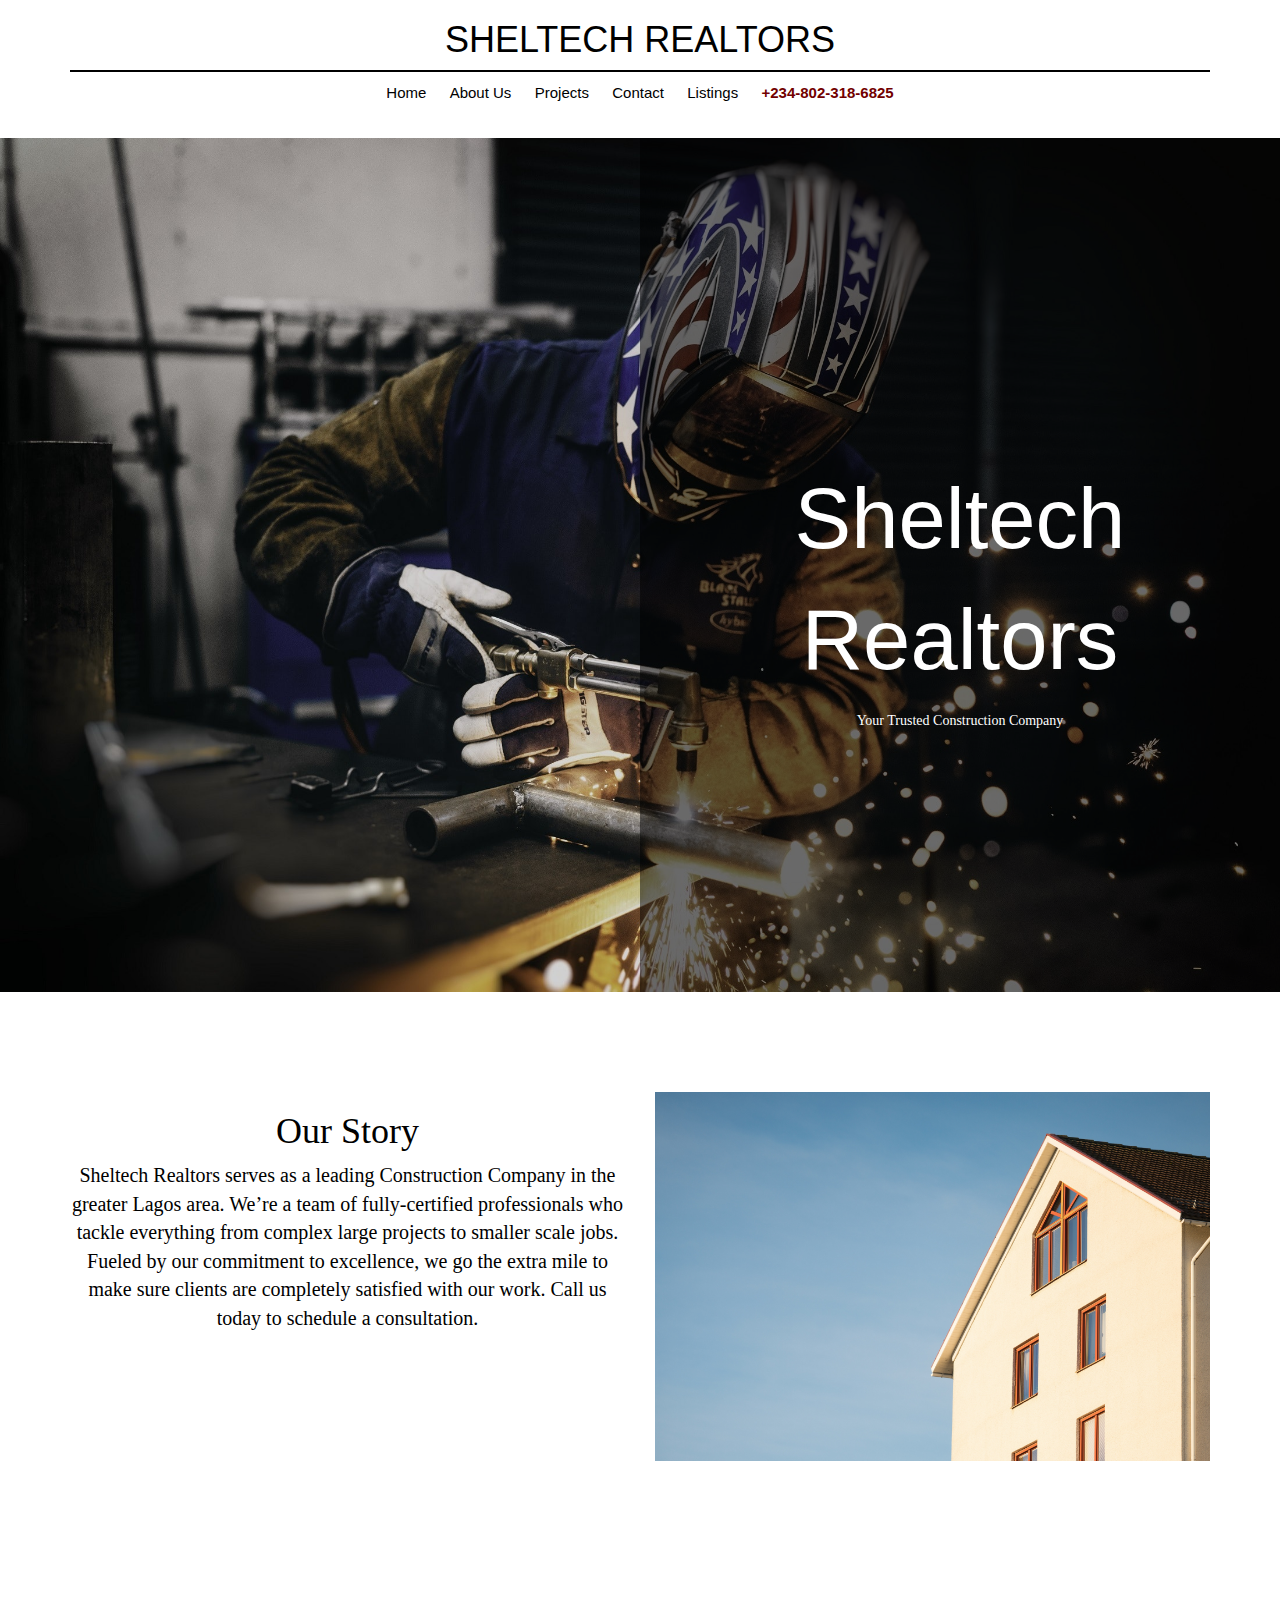
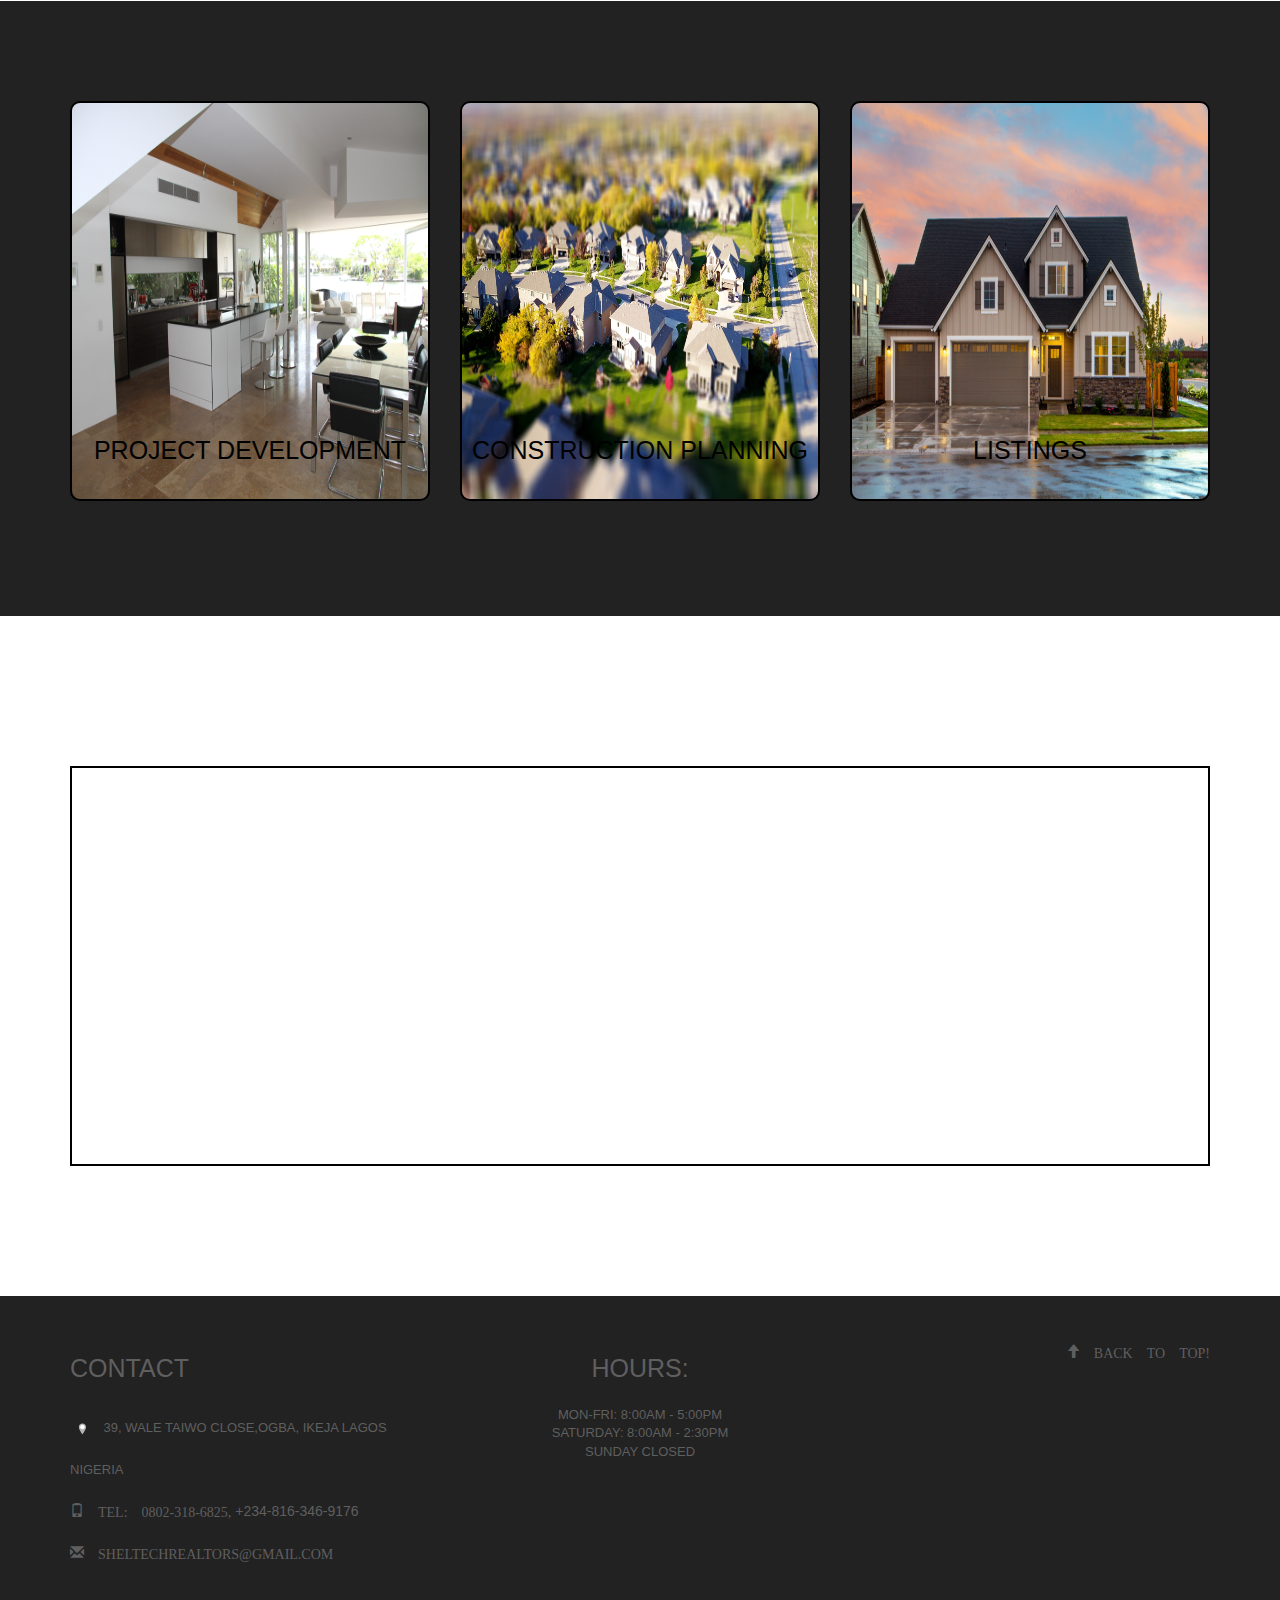
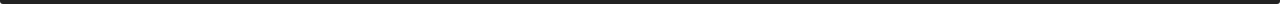
==== commit 3e8524f9: "Add files via upload" ====
--- a/index.html
+++ b/index.html
@@ -8,8 +8,13 @@
   <title>Sheltech Realtors</title>
   <link rel="stylesheet" href="css/bootstrap.min.css">
   <link rel="stylesheet" href="css/style1.css">
+  <link href="http://fonts.cdnfonts.com/css/berlin-sans-fb-demi" rel="stylesheet">
   <link href="https://fonts.googleapis.com/css?family=Oxygen:400,300,700" rel="stylesheet" type="text/css">
   <link href="https://fonts.googleapis.com/css?family=Lora" rel="stylesheet" type="text/css">
+
+  <style>
+    @import url('http://fonts.cdnfonts.com/css/berlin-sans-fb-demi');
+  </style>
 </head>
 
 <body>
@@ -42,22 +47,18 @@
             <li>
               <a href="index.html">
                 <span></span><br class="hidden-xs"> Home</a>
-                <hr>
             </li>
             <li>
               <a href="aboutUs.html">
                 <span></span><br class="hidden-xs"> About Us</a>
-                <hr>
             </li>
             <li>
               <a href="projects.html">
                 <span></span><br class="hidden-xs"> Projects</a>
-                <hr>
             </li>
             <li>
               <a href="locations.html">
                 <span></span><br class="hidden-xs"> Listings</a>
-                <hr>
             </li>
             <li>
               <a href="contact.html">
@@ -97,7 +98,7 @@
           <a href="projects.html">Projects</a>
           <a href="contact.html">Contact</a>
           <a href="locations.html">Listings</a>
-          <a id="phone" href="tel:+234-802-318-6825"><span>+234-802-318-6825</span></a>
+          <a id="phone" href="tel:+234-802-318-6825" style="color: #720000; font-weight: bold;"><span>+234-802-318-6825</span></a>
         </div>
       </div>
     </nav>
@@ -138,17 +139,14 @@
         <div class="row">
           <a class="col-sm-6 col-md-4 col-lg-4" href="construction-management.html">
               <div id="construction-management"><h1>Project Development <br>
-                  <div id="span-underline"></div>
               </h1></div>
             </a>
           <a class="col-sm-6 col-md-4 col-lg-4" href="construction-planning.html">
               <div id="construction-planning"><h1>Construction Planning <br>
-                  <div id="span-underline2"></div>
               </h1></div>
             </a>
-          <a class="col-sm-12 col-md-4 col-lg-4" href="building-maintenance.html">
-              <div id="building-maintenance"><h1>Property Maintenance <br>
-                  <div id="span-underline3"></div>
+          <a class="col-sm-12 col-md-4 col-lg-4" href="locations.html">
+              <div id="building-maintenance"><h1>Listings <br>
               </h1></div>
             </a>
         </div>
--- a/css/style1.css
+++ b/css/style1.css
@@ -1,5 +1,5 @@
 body{
-    background-color: black;
+    background-color: #ffffff;
 }
 
 #navbar-head{
@@ -15,23 +15,24 @@
   }
 
 #nav-list-sm a {
-    color: #EA470D;
+    color: black;
     text-align: center;
     padding-top: 0;
     padding-bottom: 0;
+    margin-bottom: 20px;
   }
   
 #nav-list-sm a:hover {
-    color: #0C445B;
+    color: #720000;
+    font-weight: bold;
+    font-size: 24px;
   }
 
 .navbar-brand h1 { 
-    font-family: 'Lora', serif;
-    color: #ffffff;
+    font-family:  'Berlin Sans FB Demi', sans-serif;
+    color: black;
     font-size: 14px;
     text-transform: uppercase;
-    font-weight: bold;
-    text-shadow: 1px 1px 1px #222;
     margin-top: 0;
     margin-bottom: 0;
     line-height: .75;
@@ -43,25 +44,24 @@
   }
 
   #header-nav-sm {
-    background-color: black;
+    background-color: #ffffff;
     border-radius: 0;
     border: 0;
 }
 
 #header-nav {
-    background-color: black;
+    background-color: #ffffff;
     border-radius: 0;
     border: 0;
 }
 
 #brand-name {
+    font-family:  'Berlin Sans FB Demi', sans-serif;
     margin-left: auto;
     margin-right: auto;
-    color:#fff;
+    color: black;
     text-align: center;
-    font-family: 'Gill Sans', 'Gill Sans MT', Calibri, 'Trebuchet MS', sans-serif;
     text-transform: uppercase;
-    text-shadow: 2px 2px 2px rgb(0, 0, 0);
     text-decoration: none;
 }
 
@@ -71,7 +71,7 @@
 
 #brand-name-underline{
     height: 2px;
-    background-color: #fff;
+    background-color: black;
     margin-bottom: 10px;
 }
 
@@ -81,22 +81,18 @@
 }
 
 #links a, #contact-links a, #aboutUs-links a, #listings-links a{
-    color: #fff;
+    color: black;
     padding-left: 10px;
     padding-right: 10px;
-}
-
-#contact-links a:hover{
-    color: #ff6c02;
-}
-
-#aboutUs-links a:hover{
-    color: red;
-}
-
-#listings-links a:hover{
-    color: #0C445B;
-}
+    font-size: 15px;
+}
+
+#links a:hover{
+    font-size: 24px;
+    color: #720000;
+}
+
+
 
 #phone a { /* Phone number */
     text-align: right;
@@ -112,12 +108,13 @@
 
 #box1{
     position:relative;
-    padding-bottom: 20px;
 }
 
 #box2{
-    margin-top: 20px;
-}
+    margin-top: 100px;
+    margin-bottom: 100px;
+}
+
 
 
 
@@ -137,26 +134,26 @@
 
 #main-name{
     text-align: center;
-    color: #fff;
+    color: #ffffff;
     font-family: Arial, Helvetica, sans-serif;
     padding-top: 50%;
 }
 
 #main-slogan{
     text-align: center;
-    color: #fff;
+    color: #ffffff;
     font-family: 'Times New Roman', Times, serif;
 }
 
 #main-h1{
     text-align: center;
-    color: #fff;
+    color: black;
     font-family: cursive;
 }
 
 #main-intro{
     text-align: center;
-    color: #fff;
+    color: black;
     font-family: cursive;
 }
 
@@ -171,7 +168,7 @@
     height: 400px;
     margin-bottom: 15px;
     position: relative;
-    border: 2px solid white;
+    border: 2px solid black;
     border-radius: 10px;
 }
 
@@ -205,9 +202,9 @@
 
 #map-tile{
     height: 400px;
-    margin-bottom: 15px;
+    margin-bottom: 100px;
     position: relative;
-    border: 2px solid white;
+    border: 2px solid black;
     overflow: hidden;
 }
 
@@ -219,25 +216,17 @@
     text-align: center;
     font-size: 4.6vm;
     text-transform: uppercase;
-    color: #fff;
+    color: black;
     padding-top: 25px;
     padding-bottom: 25px;
     font-size: 25px;
+    font-family:  'Berlin Sans FB Demi', sans-serif;
   }
 
 #service-tiles{
-    background-color: red;
-}
-
-#span-underline, #span-underline2, #span-underline3{
-    height: 1px;
-    background-color: #fff;
-    margin-bottom: 10px;
-    width: 90%;
-    margin-left: auto;
-    margin-right: auto;
-}
-
+    background-color: #222;
+    margin-bottom: 100px;
+}
 
 
 
@@ -311,24 +300,24 @@
     margin-top: 30px;
 }
 form div label, div #form-header{
-    color: #18B7BE;  
+    color: black;  
 }
 input[type=text],input[type=email], #message, button[type=submit], #state-dropdown select{
-    background-color: #F26659;
     color: black;
     font-size: large;
 }
 #form-header{
-    color: white;
+    color: black;
     text-align: center;
 }
 button[type="submit"]{
-    background-color: #18B7BE;
+    background-color: black;
     width: 100%;
     border: none;
     outline: none;
     padding:20px;
     border-radius: 4px;
+    color: #ffffff;
 }
 form{
     margin-bottom: 20px;
@@ -345,7 +334,7 @@
 #contact-box h1{
     margin-top: auto;
     margin-bottom: auto;
-    color: #fff;
+    color: black;
     font-family: 'Gill Sans', 'Gill Sans MT', Calibri, 'Trebuchet MS', sans-serif;
     font-size: 50px;
 }
@@ -356,6 +345,16 @@
 
 
 /*********About Us*************/
+
+#about-contact-btn{
+    background-color: black;
+    padding: 10px;
+    margin-bottom: 20px;
+    border-radius: 3px;
+    color: #ffffff;
+    text-decoration: none;
+    font-size: 24px;
+}
 
 #about-box, #about-image, #contact-box, #listings-box{
     display: flex;
@@ -374,13 +373,13 @@
 }
 
 #about-box3{
-    color: white;
+    color: black;
 }
 #box3 #box3-1 p, #box3 #box3-1 h1{
     font-family: 'Gill Sans', 'Gill Sans MT', Calibri, 'Trebuchet MS', sans-serif;
 }
 #box3-1 p{
-    color: red;
+    color: black;
 }
 #box3-1{
     margin-bottom: 30px;
@@ -394,19 +393,19 @@
 }
 #box4-2{
     height: 100%;
-    background-color: #31525B;
+    background-color: #222;
     border-radius: 25px;
 }
 #side-contact{
     border-radius: 25px;
-    background-color: #FFA101;
+    background-color: #720000;
 }
 #management{
-    background-color: #FFA101;
+    background-color: #222;
     margin-top: 50px;
     margin-bottom: 50px;
 }
-#architect-image, #ceo-image, #ceo2-image{
+#ceo-image{
   width: 200px;
   height: 200px;
   margin: 10px 15px 10px 0;
@@ -414,22 +413,16 @@
   margin-left: auto;
   margin-right: auto;
 }
-#architect-image{
-    background: url('../images/IMG_1509.JPG') no-repeat;
-}
 #ceo-image{
     background: url('../images/IMG_1478.JPG') no-repeat;
-}
-#ceo2-image{
-    background: url('../images/IMG_1502.JPG') no-repeat;
 }
 #management{
     padding-top: 20px;
     padding-bottom: 20px;
     text-align: center;
 }
-#management h1{
-    color: red;
+#management h1, #management h2{
+    color: black;
 }
 
 
@@ -441,12 +434,17 @@
 }
 #listings-box{
     height: 300px;
-    background: url('../images/listings-hero.jpg');
+    background: url('../images/pexels-tirachard-kumtanom-347152.jpg');
+    background-position: center;
+    width: 100%;
+    background-repeat: no-repeat;
+    background-size: 100% 100%;
+    text-align: center;
 }
 #listings-box h1{
     margin-top: auto;
     margin-bottom: auto;
-    color: #fff;
+    color: black;
     font-size: 50px;
 }
 .listings-main-div{
@@ -455,16 +453,17 @@
     margin-top: 100px;
 }
 .listings-status{
-    background-color: #222;
+    background-color: #720000;
     padding: 15px;
     position: absolute;
     left: 0;
     border-radius: 5px;
+    font-weight: bold;
 }
 .listings-info{
-    background-color: #0C445B;
+    background-color: #222;
     border-radius: 5px;
-    color: #EA470D;
+    color: black;
     position: relative;
     margin-bottom: 1em;
     margin-left: auto;
@@ -472,7 +471,7 @@
 .listings-map{
     border-radius: 5px;
     position: relative;
-    border: 2px solid white;
+    border: 2px solid black;
     overflow: hidden;
     padding: 0;
     margin-left: 2em;
@@ -503,6 +502,9 @@
 
 
 @media(max-width:400px){
+    #image1{
+        margin-top: 50px;
+    }
     #construction-management h1,#construction-planning h1,#building-maintenance h1{
         font-size: 12px;
     }
@@ -511,7 +513,6 @@
         font-family: 'Gill Sans', 'Gill Sans MT', Calibri, 'Trebuchet MS', sans-serif;
     }
     #about-box{
-        background: url('../images/pexels-pixabay-534220.jpg');
         background-position: center;
         width: 100%;
         background-repeat: no-repeat;
@@ -538,19 +539,19 @@
         font-family: 'Gill Sans', 'Gill Sans MT', Calibri, 'Trebuchet MS', sans-serif;
         font-size: 40px;
         text-align: center;
-        color: red;
+        color: black;
     }
     #about-core-values p{
         font-family: 'Gill Sans', 'Gill Sans MT', Calibri, 'Trebuchet MS', sans-serif;
         font-size: 20px;
         text-align: center;
-        color: #f2ebe5;
+        color: black;
     }
     #about-core-values h2{
         font-family: 'Gill Sans', 'Gill Sans MT', Calibri, 'Trebuchet MS', sans-serif;
         font-size: 35px;
         text-align: center;
-        color: #FFA101;
+        color: black;
     }
     #about-core-values{
         margin-top: 50px;
@@ -583,6 +584,7 @@
         color: #000;
         font-family: 'Gill Sans', 'Gill Sans MT', Calibri, 'Trebuchet MS', sans-serif;
         font-size: 20px;
+        margin-bottom: 50px;
     }
     #form-header{
         font-size: 25px;
@@ -602,6 +604,9 @@
 }
   
 @media (max-width:699px){
+    #image1{
+        margin-top: 50px;
+    }
     #main-name{
         font-size: 25px;
     }
@@ -641,7 +646,6 @@
         margin-top: 30px;
     }
     #about-box{
-        background: url('../images/pexels-pixabay-534220.jpg');
         background-position: center;
         width: 100%;
         background-repeat: no-repeat;
@@ -667,19 +671,19 @@
         font-family: 'Gill Sans', 'Gill Sans MT', Calibri, 'Trebuchet MS', sans-serif;
         font-size: 40px;
         text-align: center;
-        color: red;
+        color: black;
     }
     #about-core-values p{
         font-family: 'Gill Sans', 'Gill Sans MT', Calibri, 'Trebuchet MS', sans-serif;
         font-size: 20px;
         text-align: center;
-        color: #f2ebe5;
+        color: black;
     }
     #about-core-values h2{
         font-family: 'Gill Sans', 'Gill Sans MT', Calibri, 'Trebuchet MS', sans-serif;
         font-size: 43px;
         text-align: center;
-        color: #FFA101;
+        color: black;
     }
     #box4{
         text-align: center;
@@ -709,6 +713,7 @@
         color: #000;
         font-family: 'Gill Sans', 'Gill Sans MT', Calibri, 'Trebuchet MS', sans-serif;
         font-size: 25px;
+        margin-bottom: 50px;
     }
     #form-header{
         font-size: 30px;
@@ -778,7 +783,6 @@
         margin-bottom: 30px;
     }
     #about-box{
-        background: url('../images/pexels-pixabay-534220.jpg');
         background-position: center;
         width: 100%;
         background-repeat: no-repeat;
@@ -804,19 +808,19 @@
         font-family: 'Gill Sans', 'Gill Sans MT', Calibri, 'Trebuchet MS', sans-serif;
         font-size: 40px;
         text-align: center;
-        color: red;
+        color: black;
     }
     #about-core-values p{
         font-family: 'Gill Sans', 'Gill Sans MT', Calibri, 'Trebuchet MS', sans-serif;
         font-size: 20px;
         text-align: center;
-        color: #f2ebe5;
+        color: black;
     }
     #about-core-values h2{
         font-family: 'Gill Sans', 'Gill Sans MT', Calibri, 'Trebuchet MS', sans-serif;
         font-size: 55px;
         text-align: center;
-        color: #FFA101;
+        color: black;
     }
     #about-core-values{
         margin-top: 60px;
@@ -846,6 +850,7 @@
         color: #000;
         font-family: 'Gill Sans', 'Gill Sans MT', Calibri, 'Trebuchet MS', sans-serif;
         font-size: 25px;
+        margin-bottom: 50px;
     }
     #form-header{
         font-size: 40px;
@@ -907,7 +912,6 @@
         margin-bottom: 40px;
     }
     #about-box{
-        background: url('../images/pexels-tirachard-kumtanom-347152.jpg');
         background-position: center;
         width: 100%;
         background-repeat: no-repeat;
@@ -940,20 +944,20 @@
         font-family: 'Gill Sans', 'Gill Sans MT', Calibri, 'Trebuchet MS', sans-serif;
         font-size: 40px;
         text-align: center;
-        color: red;
+        color: black;
     }
     #about-core-values p{
         font-family: 'Gill Sans', 'Gill Sans MT', Calibri, 'Trebuchet MS', sans-serif;
         font-size: 20px;
         text-align: center;
-        color: #f2ebe5;
+        color: black;
         margin-bottom: 40px;
     }
     #about-core-values h2{
         font-family: 'Gill Sans', 'Gill Sans MT', Calibri, 'Trebuchet MS', sans-serif;
         font-size: 55px;
         text-align: center;
-        color: #FFA101;
+        color: black;
     }
     #about-core-values{
         margin-top: 60px;
@@ -981,6 +985,7 @@
         color: #000;
         font-family: 'Gill Sans', 'Gill Sans MT', Calibri, 'Trebuchet MS', sans-serif;
         font-size: 25px;
+        margin-bottom: 50px;
     }
     #message{
         min-width: 600px;
@@ -1027,7 +1032,6 @@
         margin-bottom: 50px;
     }
     #about-box{
-        background: url('../images/pexels-tirachard-kumtanom-347152.jpg');
         background-position: center;
         width: 100%;
         background-repeat: no-repeat;
@@ -1060,20 +1064,20 @@
         font-family: 'Gill Sans', 'Gill Sans MT', Calibri, 'Trebuchet MS', sans-serif;
         font-size: 40px;
         text-align: center;
-        color: red;
+        color: black;
     }
     #about-core-values p{
         font-family: 'Gill Sans', 'Gill Sans MT', Calibri, 'Trebuchet MS', sans-serif;
         font-size: 20px;
         text-align: center;
-        color: #f2ebe5;
+        color: black;
         margin-bottom: 50px;
     }
     #about-core-values h2{
         font-family: 'Gill Sans', 'Gill Sans MT', Calibri, 'Trebuchet MS', sans-serif;
         font-size: 55px;
         text-align: center;
-        color: #FFA101;
+        color: black;
     }
     #about-core-values{
         margin-top: 70px;
@@ -1101,6 +1105,7 @@
         color: #000;
         font-family: 'Gill Sans', 'Gill Sans MT', Calibri, 'Trebuchet MS', sans-serif;
         font-size: 25px;
+        margin-bottom: 50px;
     }
     #message{
         min-width: 600px;
@@ -1135,7 +1140,6 @@
         margin-bottom: 40px;
     }
     #about-box{
-        background: url('../images/pexels-tirachard-kumtanom-347152.jpg');
         background-position: center;
         width: 100%;
         background-repeat: no-repeat;
@@ -1168,20 +1172,20 @@
         font-family: 'Gill Sans', 'Gill Sans MT', Calibri, 'Trebuchet MS', sans-serif;
         font-size: 40px;
         text-align: center;
-        color: red;
+        color: black;
     }
     #about-core-values p{
         font-family: 'Gill Sans', 'Gill Sans MT', Calibri, 'Trebuchet MS', sans-serif;
         font-size: 20px;
         text-align: center;
-        color: #f2ebe5;
+        color: black;
         margin-bottom: 50px;
     }
     #about-core-values h2{
         font-family: 'Gill Sans', 'Gill Sans MT', Calibri, 'Trebuchet MS', sans-serif;
         font-size: 55px;
         text-align: center;
-        color: #FFA101;
+        color: black;
     }
     #about-core-values{
         margin-top: 75px;
@@ -1209,6 +1213,7 @@
         color: #000;
         font-family: 'Gill Sans', 'Gill Sans MT', Calibri, 'Trebuchet MS', sans-serif;
         font-size: 25px;
+        margin-bottom: 50px;
     }
     #message{
         min-width: 600px;
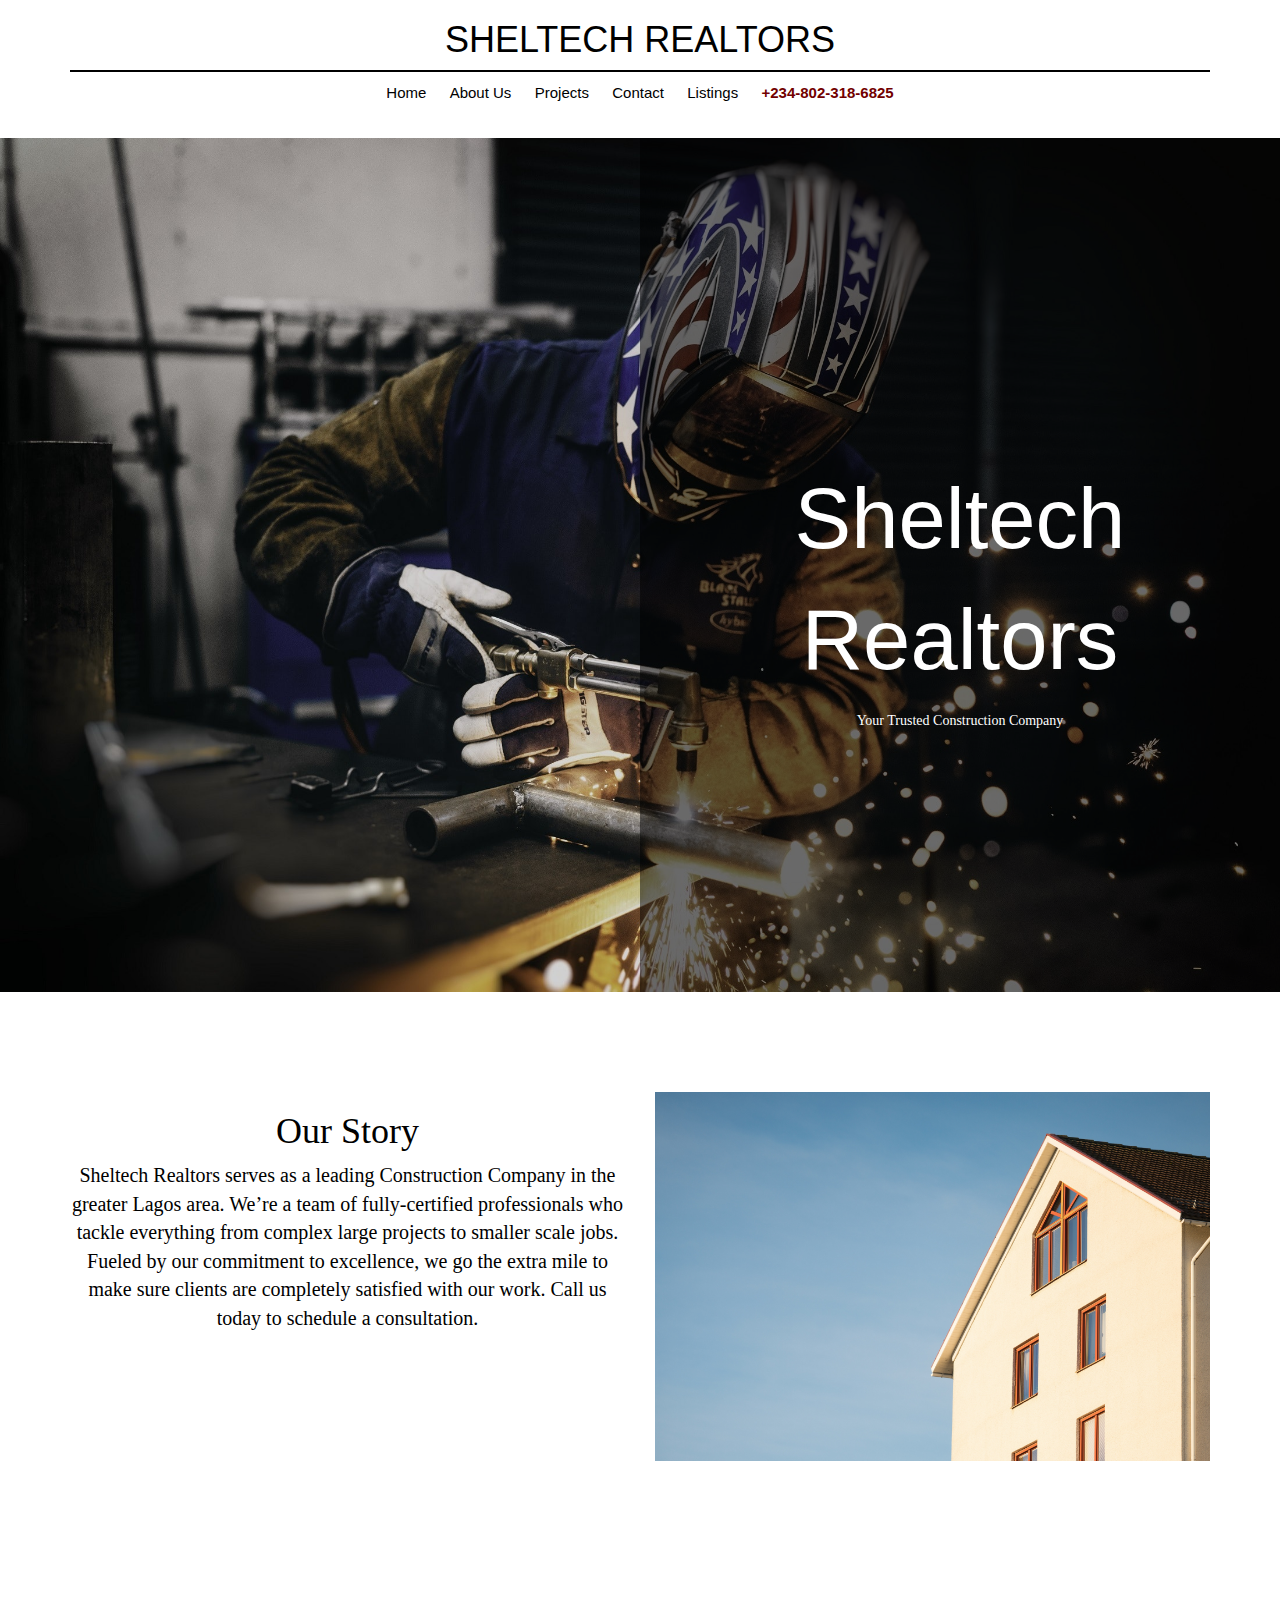
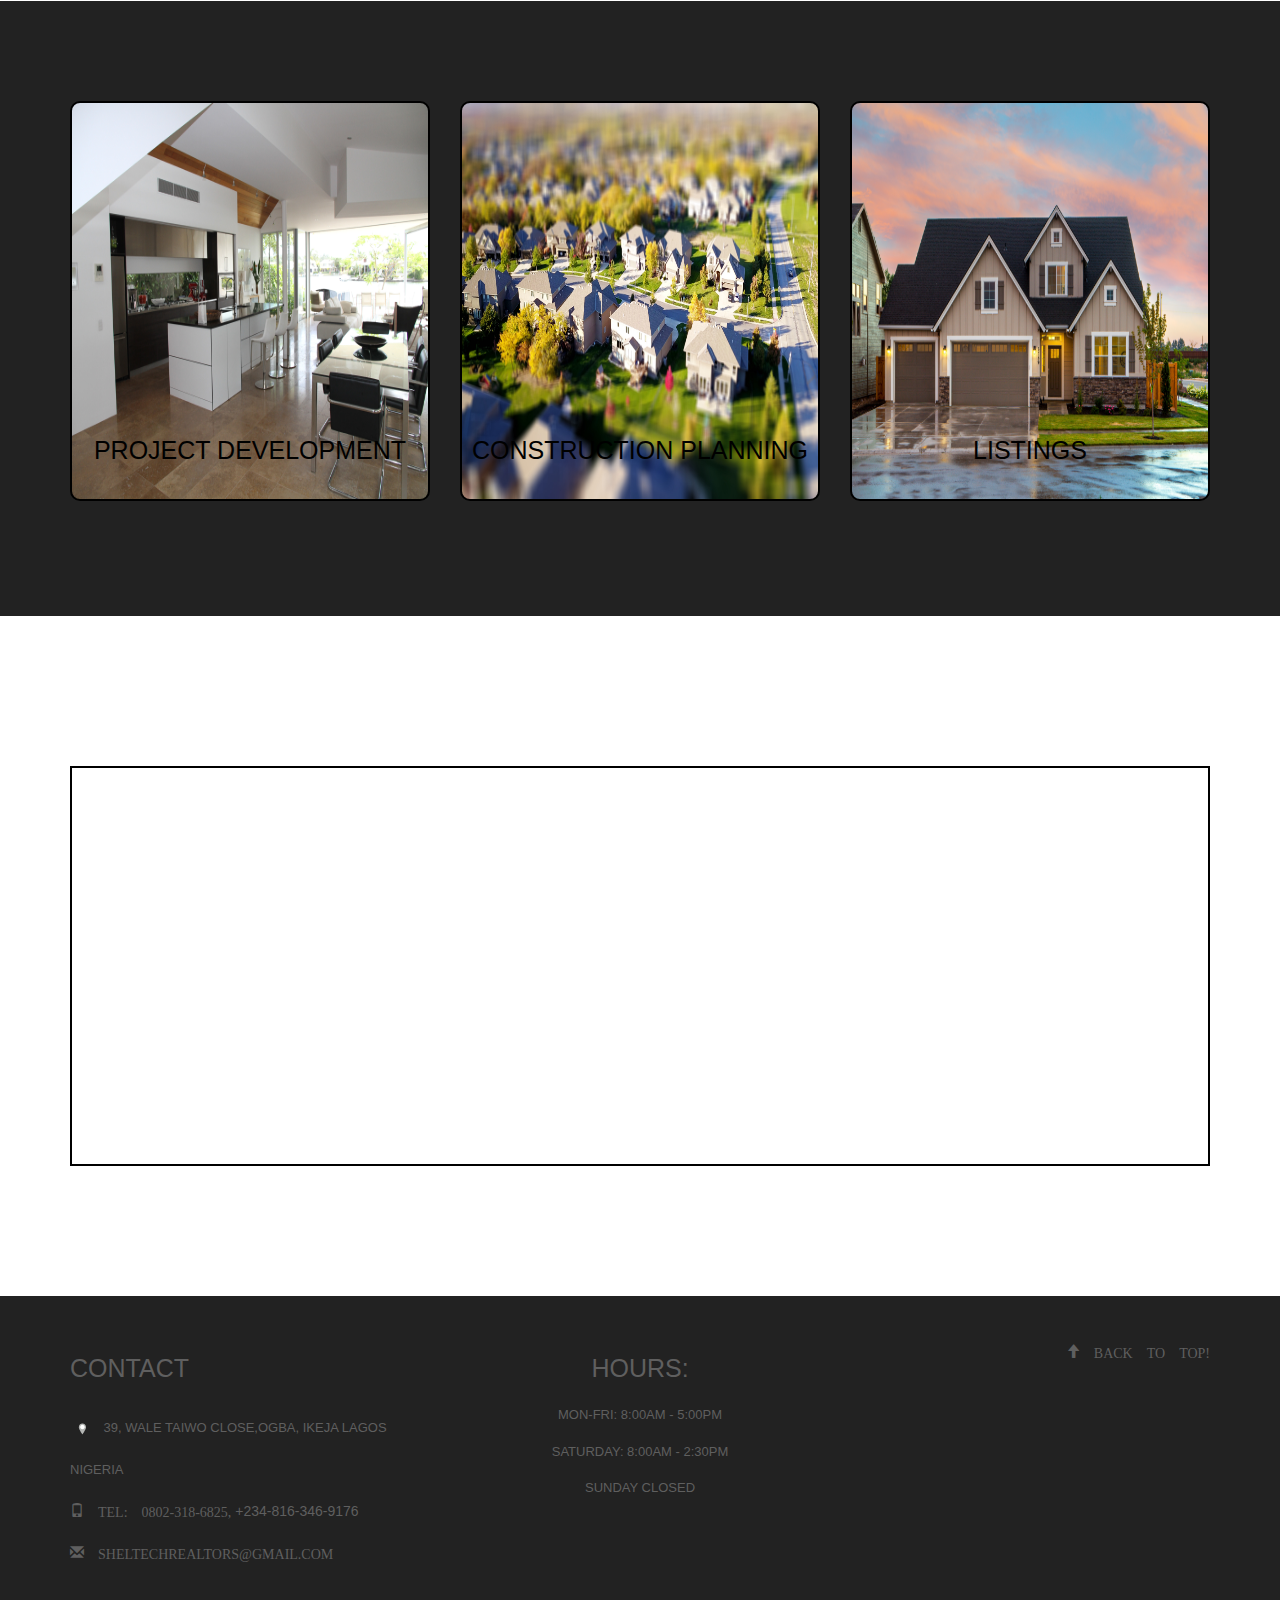
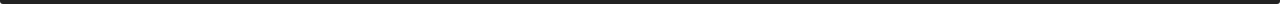
==== commit cdff84ee: "Update index.html" ====
--- a/index.html
+++ b/index.html
@@ -8,12 +8,12 @@
   <title>Sheltech Realtors</title>
   <link rel="stylesheet" href="css/bootstrap.min.css">
   <link rel="stylesheet" href="css/style1.css">
-  <link href="http://fonts.cdnfonts.com/css/berlin-sans-fb-demi" rel="stylesheet">
+  <link href="https://fonts.cdnfonts.com/css/berlin-sans-fb-demi" rel="stylesheet">
   <link href="https://fonts.googleapis.com/css?family=Oxygen:400,300,700" rel="stylesheet" type="text/css">
   <link href="https://fonts.googleapis.com/css?family=Lora" rel="stylesheet" type="text/css">
 
   <style>
-    @import url('http://fonts.cdnfonts.com/css/berlin-sans-fb-demi');
+    @import url('https://fonts.cdnfonts.com/css/berlin-sans-fb-demi');
   </style>
 </head>
 
@@ -181,8 +181,8 @@
         </section>
         <section id="footer-middle" class="col-sm-4">
           <span id="hours-footer">Hours:</span><br>
-         <p id="">Mon-Fri: 8:00am - 5:00pm<br>
-          Saturday: 8:00am - 2:30pm<br>
+         <p id="">Mon-Fri: 8:00am - 5:00pm<br><br>
+          Saturday: 8:00am - 2:30pm<br><br>
           Sunday Closed</p>
 
           <hr class="visible-xs">
@@ -201,4 +201,4 @@
   <script src="js/script.js"></script>
 </body>
 
-</html>+</html>
--- a/css/style1.css
+++ b/css/style1.css
@@ -232,6 +232,17 @@
 
 /**  Footer   **/
 
+#page-container{
+    position: relative;
+    min-height: 100vh;
+}
+
+#formSubmit-footer{
+    bottom: 0;
+    position: absolute;
+    width: 100%;
+}
+
 footer a{
     text-decoration: none;
     color:  rgb(95, 95, 95);;
@@ -293,8 +304,11 @@
 }
 
 /*********Contact Us*************/
-#state-dropdown.col-md-1{
+#state-dropdown.col-md-2{
     margin-top: 80px;
+}
+#state-dropdown select:hover{
+    cursor: pointer;
 }
 form div{
     margin-top: 30px;
@@ -323,7 +337,7 @@
     margin-bottom: 20px;
 }
 #message{
-    max-width: 1060px;
+    max-width: 970px;
     max-height: 700px;
     min-height: 50px;
 }
@@ -642,7 +656,7 @@
     .panel-footer,#footer-right{
         text-align: center;
     }
-    #state-dropdown.col-md-1{
+    #state-dropdown.col-md-2{
         margin-top: 30px;
     }
     #about-box{
@@ -776,7 +790,7 @@
     .panel-footer,#footer-right{
         text-align: center;
     }
-    #state-dropdown.col-md-1{
+    #state-dropdown.col-md-2{
         margin-top: 40px;
     }
     form{
@@ -905,7 +919,7 @@
      #phone1, #footer-left a, #footer-middle p,#float{
         font-size: 10px;
     }
-    #state-dropdown.col-md-1{
+    #state-dropdown.col-md-2{
         margin-top: 50px;
     }
     form{
@@ -1226,4 +1240,4 @@
         margin-bottom: 80px;
     }
     
-}+}
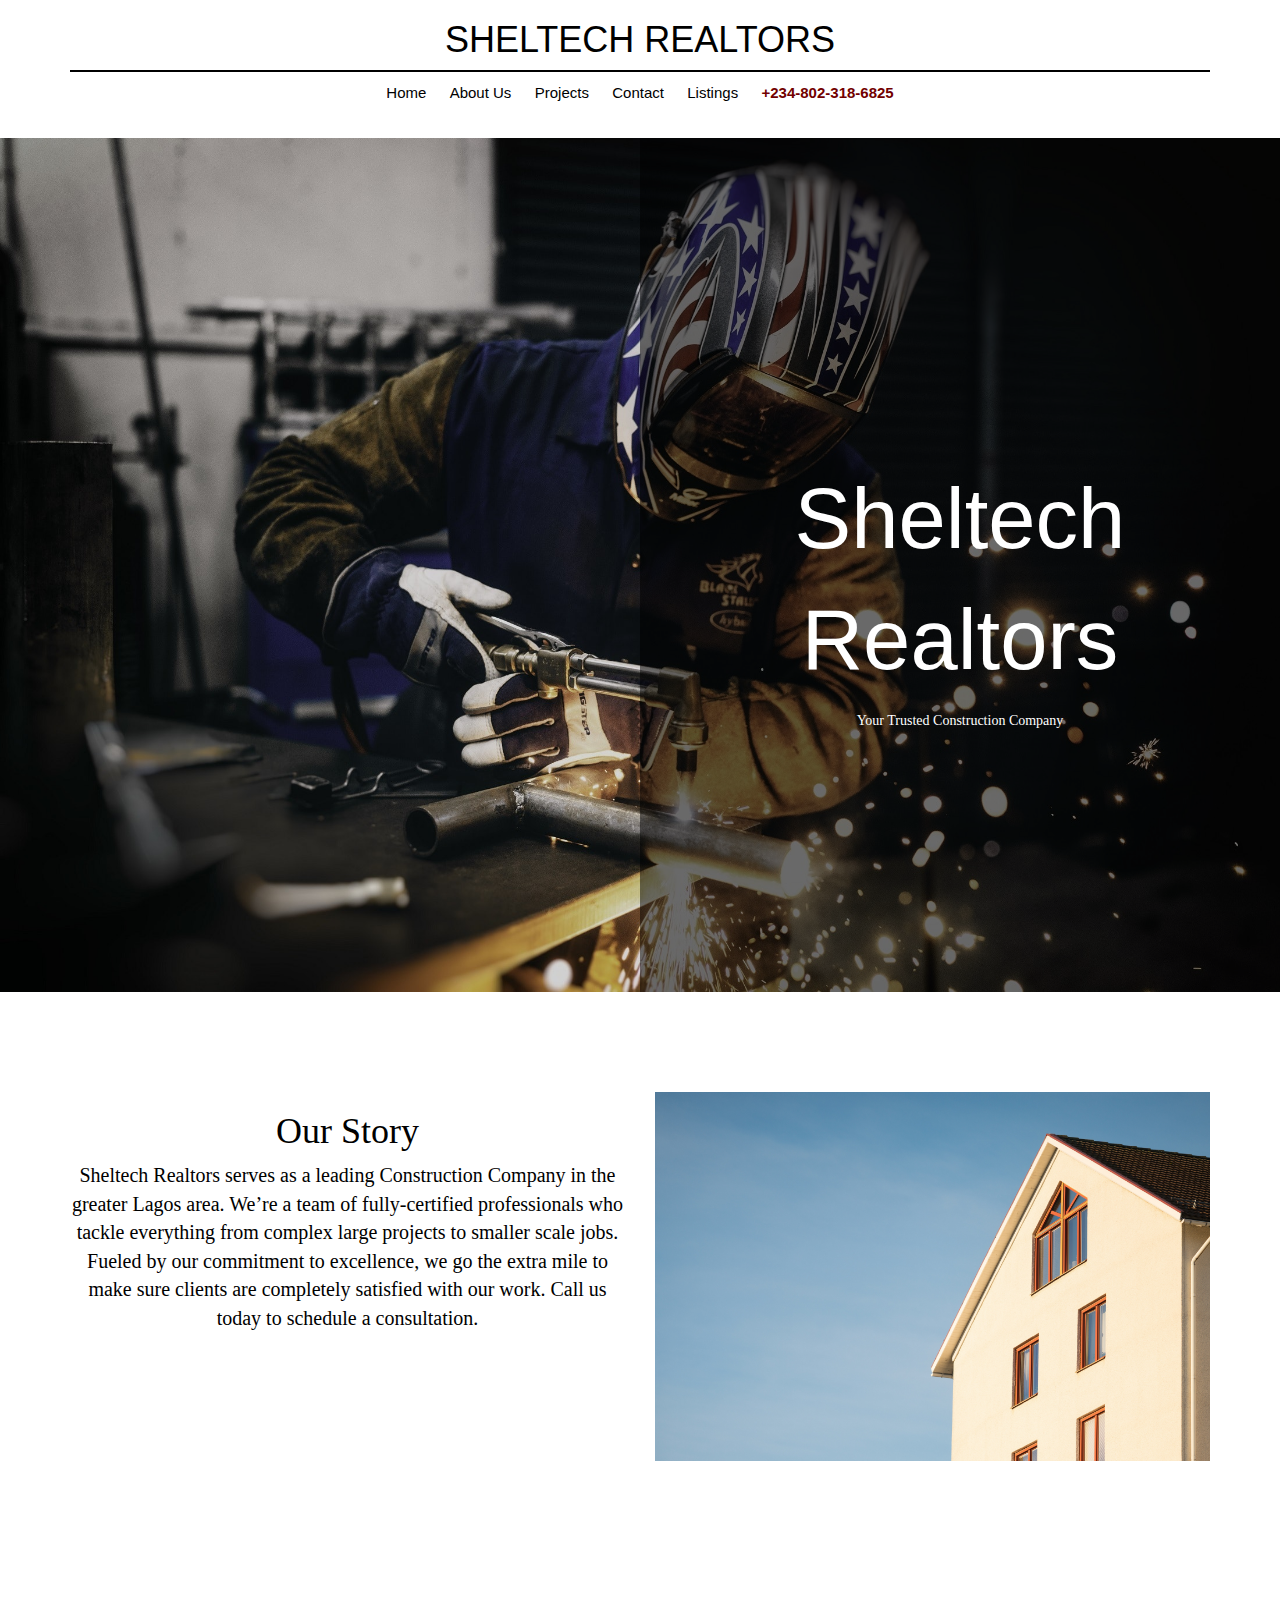
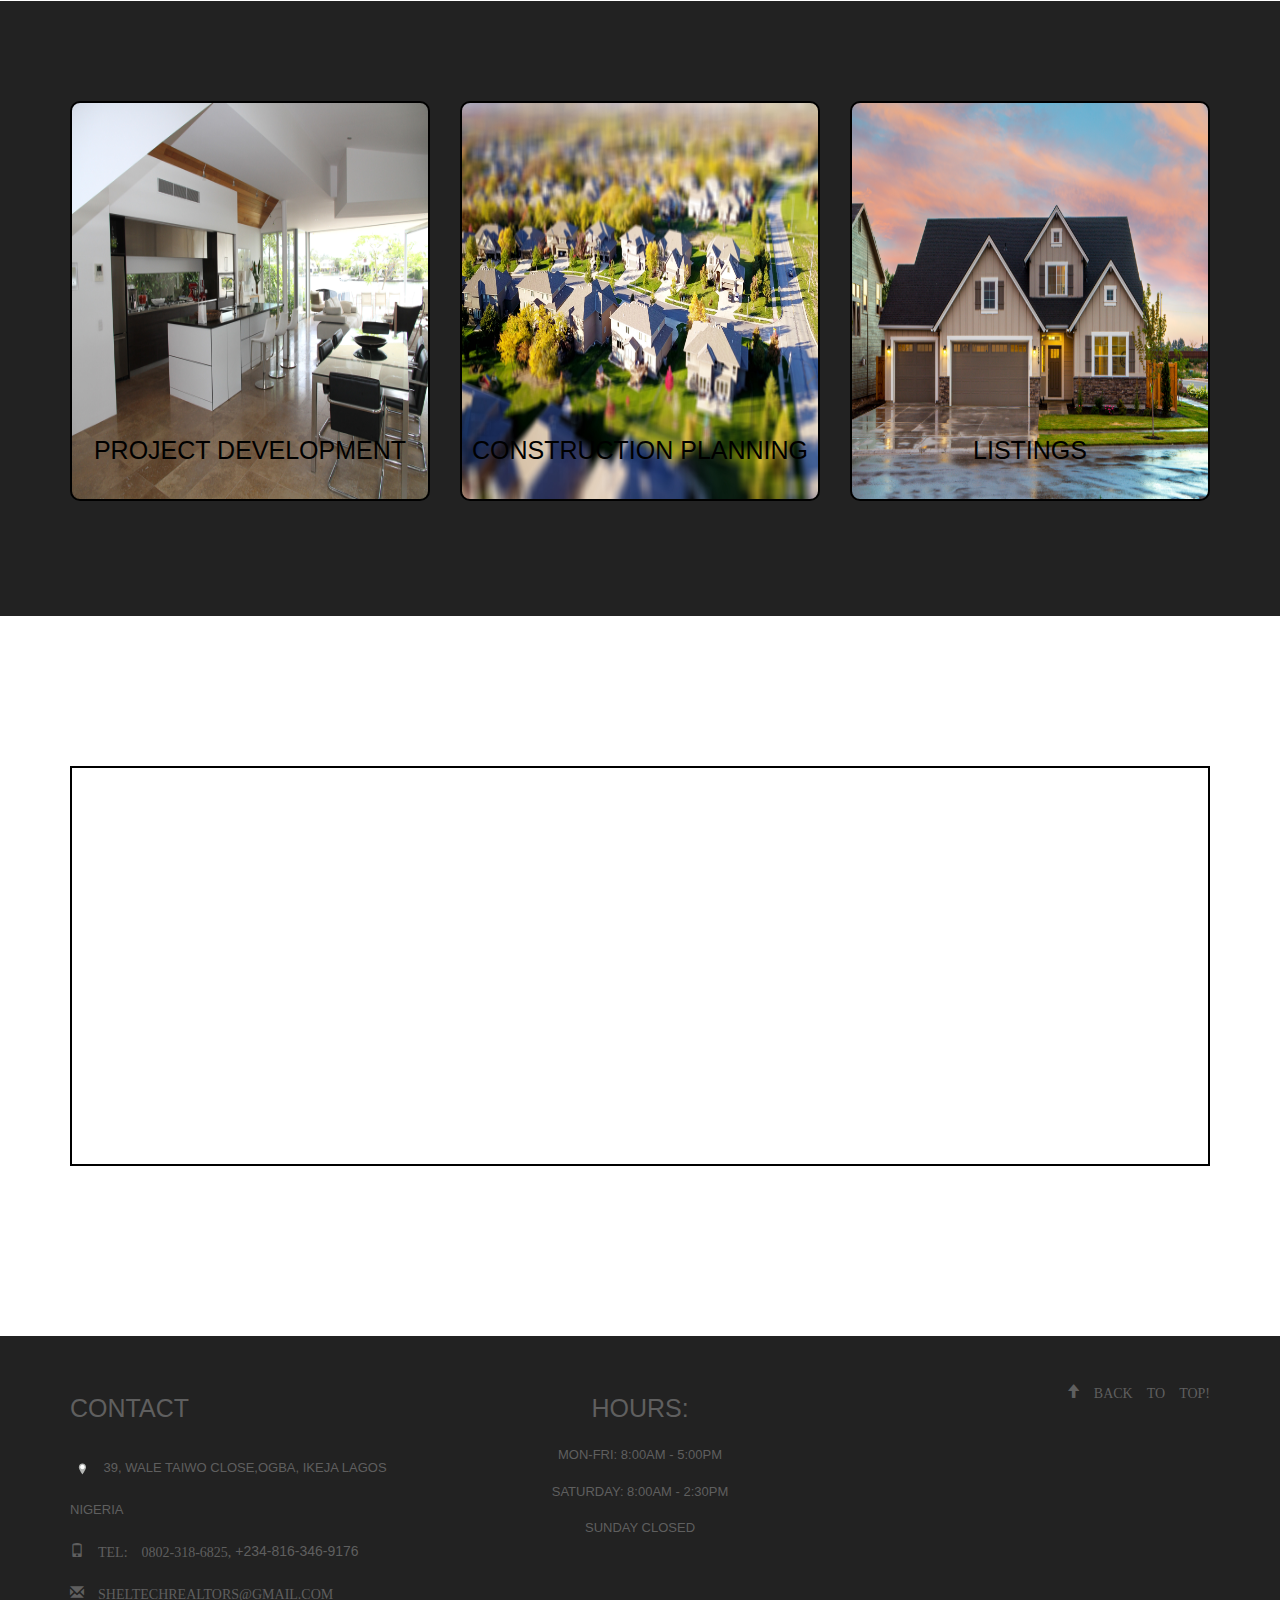
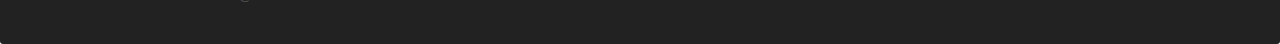
==== commit 741c2ea0: "Add files via upload" ====
--- a/index.html
+++ b/index.html
@@ -201,4 +201,4 @@
   <script src="js/script.js"></script>
 </body>
 
-</html>
+</html>--- a/css/style1.css
+++ b/css/style1.css
@@ -1,5 +1,9 @@
 body{
     background-color: #ffffff;
+}
+
+a:hover{
+    cursor: pointer;
 }
 
 #navbar-head{
@@ -229,6 +233,114 @@
 }
 
 
+/*  Projects  */
+img.project-landing-images{
+    -webkit-filter: grayscale(100%); /* Safari 6.0 - 9.0 */
+    filter: grayscale(100%);
+    background-repeat: no-repeat;
+    width: 100%;
+    height: 250px;
+    margin-left: auto;
+    margin-bottom: 10px;
+}
+
+img.project-landing-images:hover{
+    -webkit-filter: grayscale(0%); /* Safari 6.0 - 9.0 */
+    filter: grayscale(0%); 
+}
+
+.projects-links{
+    margin-bottom: 30px;
+}
+
+span.project-svgs{
+    position: relative;
+}
+
+.project-landing-title{
+    color: black;
+    font-family:'Gill Sans', 'Gill Sans MT', Calibri, 'Trebuchet MS', sans-serif;
+    font-size: 20px;
+    text-align: center;
+}
+
+#client1-hero{
+    background: url('../images/client-images/client-1/IMG-0973.jpg');
+    background-position: center;
+    margin-bottom: 80px;
+    object-fit: cover;
+    height: 400px;
+    background-repeat: no-repeat;
+    background-size: 100% auto;
+    text-align: center;
+    display: flex;
+    justify-content: center;
+}
+
+#client2-hero{
+    background: url('../images/client-images/client-2/IMG-20211218-WA0013.jpg');
+    position: relative;
+    background-position: center;
+    object-fit: cover;
+    height: 400px;
+    background-repeat: no-repeat;
+    background-size: 100% auto;
+    text-align: center;
+    display: flex;
+    justify-content: center;
+}
+
+#client1-hero h1 {
+    color: #ffffff;
+    margin-top: auto;
+    margin-bottom: auto;
+    text-align: center;
+    font-size: 25px;
+    font-family:'Gill Sans', 'Gill Sans MT', Calibri, 'Trebuchet MS', sans-serif;
+}
+
+#client2-hero h1 {
+    position: absolute;
+    color: #ffffff;
+    top: 50%;
+    margin: 0;
+    text-align: center;
+    font-size: 30px;
+    font-family:'Gill Sans', 'Gill Sans MT', Calibri, 'Trebuchet MS', sans-serif;
+}
+
+#image-box img {
+    width: 70%;
+    height: 100%;
+    object-fit: contain;
+    margin-bottom: 80px;
+}
+
+#image-board{
+    margin-top: 100px;
+}
+
+#project-info{
+    margin-top: 35px;
+    margin-bottom: 35px;
+}
+
+#client-info{
+    margin-bottom: 50px;
+}
+
+#grid-1, #grid-4{
+    width: 100%;
+    height: 100%;
+    object-fit: contain;
+    margin-bottom: 40px;
+}
+
+#grid-2, #grid-3{
+    margin-bottom: 40px;
+}
+
+
 
 /**  Footer   **/
 
@@ -515,12 +627,99 @@
 
 
 
+@media(min-height:600px){
+    .panel-footer{
+        margin-top: 70px;
+    }
+    #projects-footer{
+        margin-top: 100px;;
+    }
+    #about-footer{
+        margin-top: 80px;
+    }
+    #client2-hero{
+        margin-bottom: 80px;
+    }
+}
+@media(min-height:1000px){
+    #client2-hero{
+        margin-bottom: 80px;
+    }
+    .panel-footer{
+        margin-top: 70px;
+    }
+    #projects-footer{
+        margin-top: 400px;;
+    }
+    #about-footer{
+        margin-top: 80px;
+    }
+}
+
 @media(max-width:400px){
+    #client2-hero{
+        height: 200px;
+        margin-bottom: 0;
+        position: relative;
+    }
+    #client2-hero h1{
+        position: absolute; 
+        top: 50%;
+        margin: 0;
+    }
+    #project-info.col-lg-6.col-sm-6.col-md-6{
+        text-align: center;
+        margin-top: 0;
+    }
+    .project-landing-title{
+        font-size: 15px;
+        font-family: 'Gill Sans', 'Gill Sans MT', Calibri, 'Trebuchet MS', sans-serif;
+    }
+    #image-box img{
+        width: 100%;
+        margin-bottom: 0;
+    }
+    #image-board{
+        margin-top: 0;
+    }
+    #client1-hero{
+        margin-bottom: 0;
+    }
+    #grid-2, #grid-3{
+        width: 100%;
+        height: 100%;
+        object-fit: contain;
+        margin-bottom: 40px;
+    }
+    .navbar-brand {
+        word-wrap: break-word;
+        position: absolute;
+        padding-left: 0;
+        margin-left: 0;
+        max-width: 150px;
+        text-align: left;
+      }
+    .navbar-brand h1{
+        padding-left: 15px;
+        margin-left: 0;
+        text-align: left;
+      }
     #image1{
         margin-top: 50px;
     }
     #construction-management h1,#construction-planning h1,#building-maintenance h1{
         font-size: 12px;
+    }
+    img.project-landing-images{
+        height: 200px;
+    }
+    .projects-links{
+        padding-left: auto;
+        padding-right: auto;
+        display: flex;
+        align-items: center;
+        justify-content: center;
+        flex-direction: column;
     }
     #phone1, #footer-left a, #footer-middle p,#float, #footer-left a span{
         font-size: 10px;
@@ -618,6 +817,52 @@
 }
   
 @media (max-width:699px){
+    #client2-hero{
+        height: 200px;
+        margin-bottom: 0;
+        position: relative;
+    }
+    #client2-hero h1{
+        position: absolute; 
+        top: 50%;
+        margin: 0;
+    }
+    .project-landing-title{
+        font-size: 15px;
+        font-family: 'Gill Sans', 'Gill Sans MT', Calibri, 'Trebuchet MS', sans-serif;
+    }
+    #project-info{
+        text-align: center;
+    }
+    #image-box img{
+        width: 100%;
+        margin-bottom: 0;
+    }
+    #image-board{
+        margin-top: 0;
+    }
+    #client1-hero{
+        margin-bottom: 50px;
+    }
+    #grid-2, #grid-3{
+        width: 100%;
+        height: 100%;
+        object-fit: contain;
+        margin-bottom: 40px;
+    }
+     .navbar-brand {
+        word-wrap: break-word;
+        position: absolute;
+        padding-left: 0;
+        margin-left: 0;
+        max-width: 150px;
+        text-align: left;
+      }
+    .navbar-brand h1{
+        padding-left: 15px;
+        margin-left: 0;
+        text-align: left;
+      }
     #image1{
         margin-top: 50px;
     }
@@ -645,6 +890,15 @@
     }
     #construction-management h1,#construction-planning h1,#building-maintenance h1{
         font-size: 15px;
+    }
+    
+    .projects-links{
+        padding-left: auto;
+        padding-right: auto;
+        display: flex;
+        align-items: center;
+        justify-content: center;
+        flex-direction: column;
     }
     #service-tiles .container{
         padding-top: 30px;
@@ -749,6 +1003,39 @@
 
 
 @media (min-width:700px) and (max-width:767px){
+    #client2-hero{
+        height: 200px;
+        margin-bottom: 0;
+        position: relative;
+    }
+    #client2-hero h1{
+        position: absolute; 
+        top: 50%;
+        margin: 0;
+    }
+    .project-landing-title{
+        font-size: 20px;
+        font-family: 'Gill Sans', 'Gill Sans MT', Calibri, 'Trebuchet MS', sans-serif;
+    }
+    #project-info{
+        text-align: center;
+    }
+    #image-box img{
+        width: 100%;
+        margin-bottom: 0;
+    }
+    #image-board{
+        margin-top: 0;
+    }
+    #client1-hero{
+        margin-bottom: 30px;
+    }
+    #grid-2, #grid-3{
+        width: 100%;
+        height: 100%;
+        object-fit: contain;
+        margin-bottom: 40px;
+    }
     #header-nav{
         height: 90px;
     }
@@ -779,6 +1066,20 @@
         font-size: smaller;
         padding-top: 15px;
         padding-bottom: 15px;
+    }
+    img.project-landing-images{
+        width: 100%;
+        height: 400px;
+        padding-left: auto;
+        padding-right: auto;
+    }
+    .projects-links{
+        padding-left: auto;
+        padding-right: auto;
+        display: flex;
+        align-items: center;
+        justify-content: center;
+        flex-direction: column;
     }
     #service-tiles .container{
         padding-top: 50px;
@@ -885,6 +1186,13 @@
 
 
 @media (min-width:768px) and (max-width:991px){
+    #client2-hero{
+        margin-bottom: 80px;
+    }
+    .project-landing-title{
+        font-size: 20px;
+        font-family: 'Gill Sans', 'Gill Sans MT', Calibri, 'Trebuchet MS', sans-serif;
+    }
     #header-nav{
         height: 100px;
     }
@@ -1015,6 +1323,9 @@
 
 
 @media (min-width:992px) and (max-width:1199px){
+    #client2-hero{
+        margin-bottom: 80px;
+    }
     #header-nav{
         height: 110px;
     }
@@ -1134,6 +1445,9 @@
 }
 
 @media (min-width:1200px){
+    #client2-hero{
+        margin-bottom: 80px;
+    }
     #header-nav{
         height: 118px;
     }
@@ -1240,4 +1554,4 @@
         margin-bottom: 80px;
     }
     
-}
+}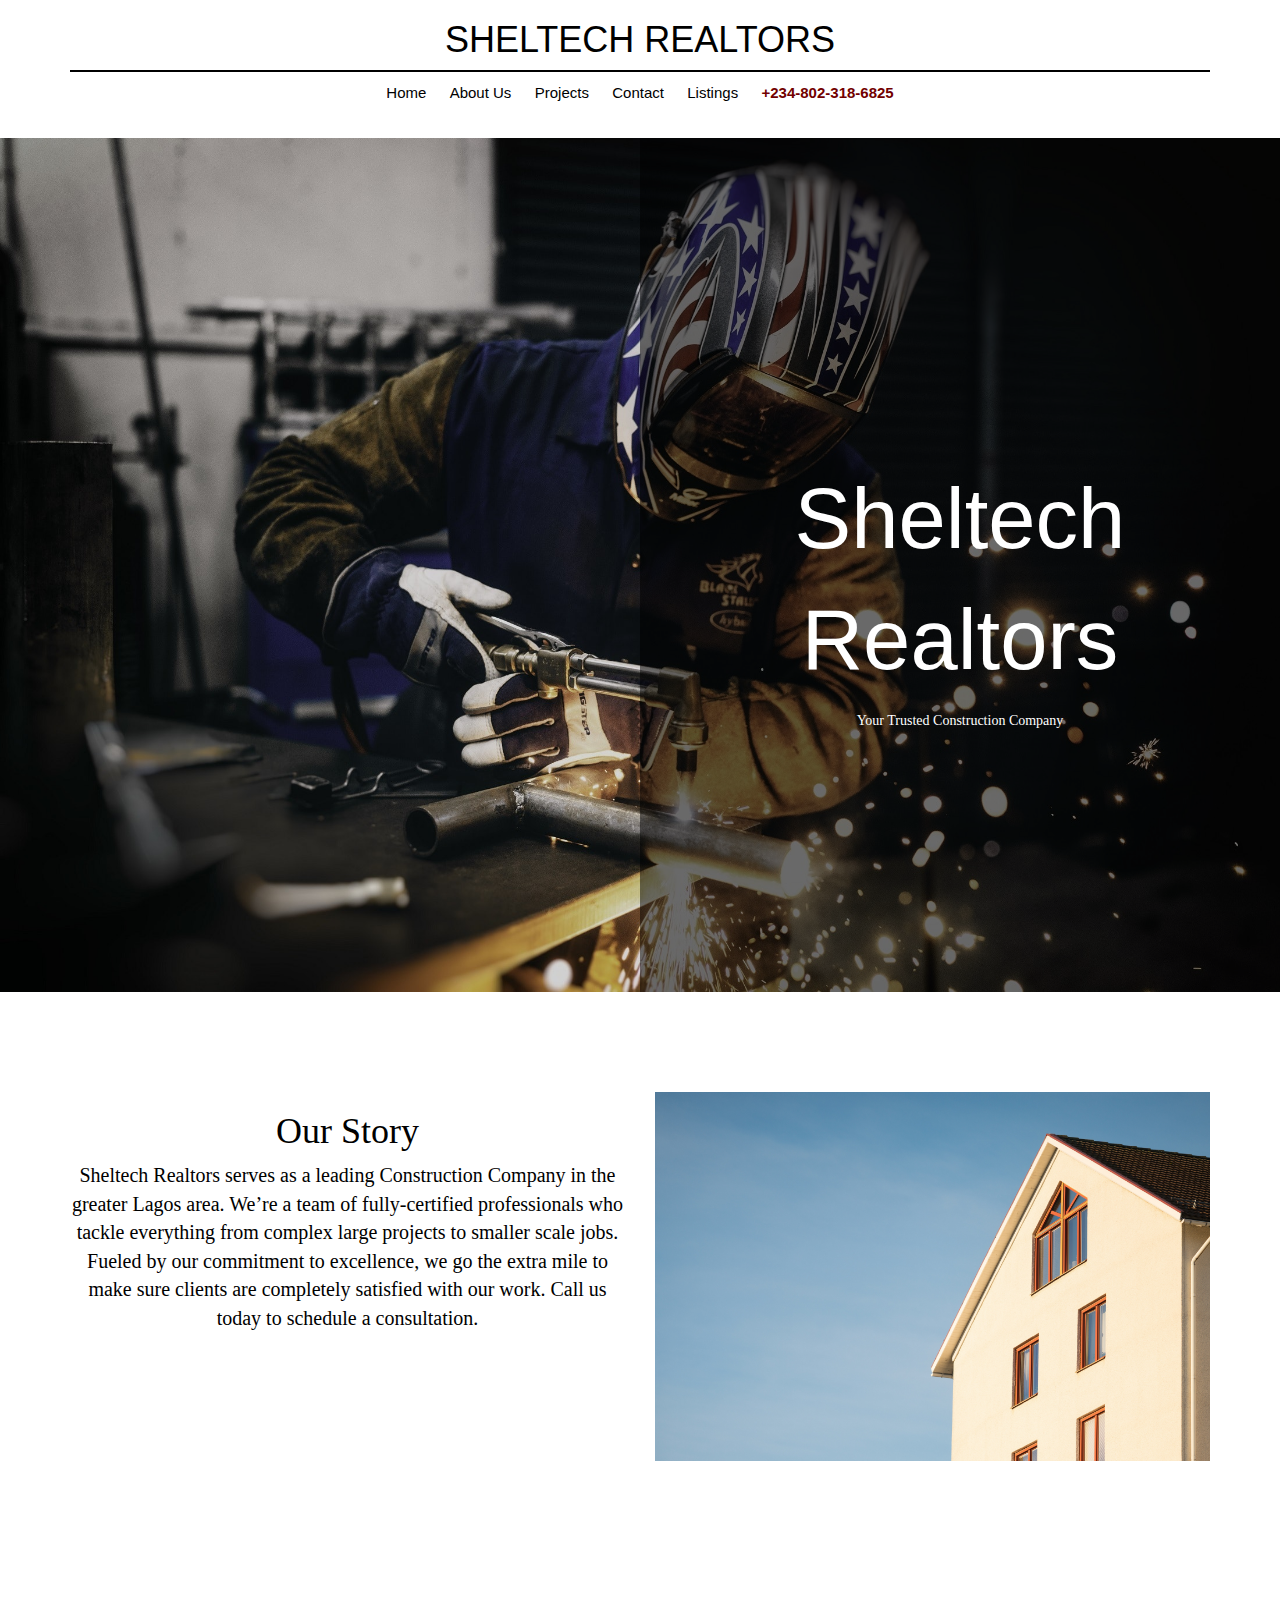
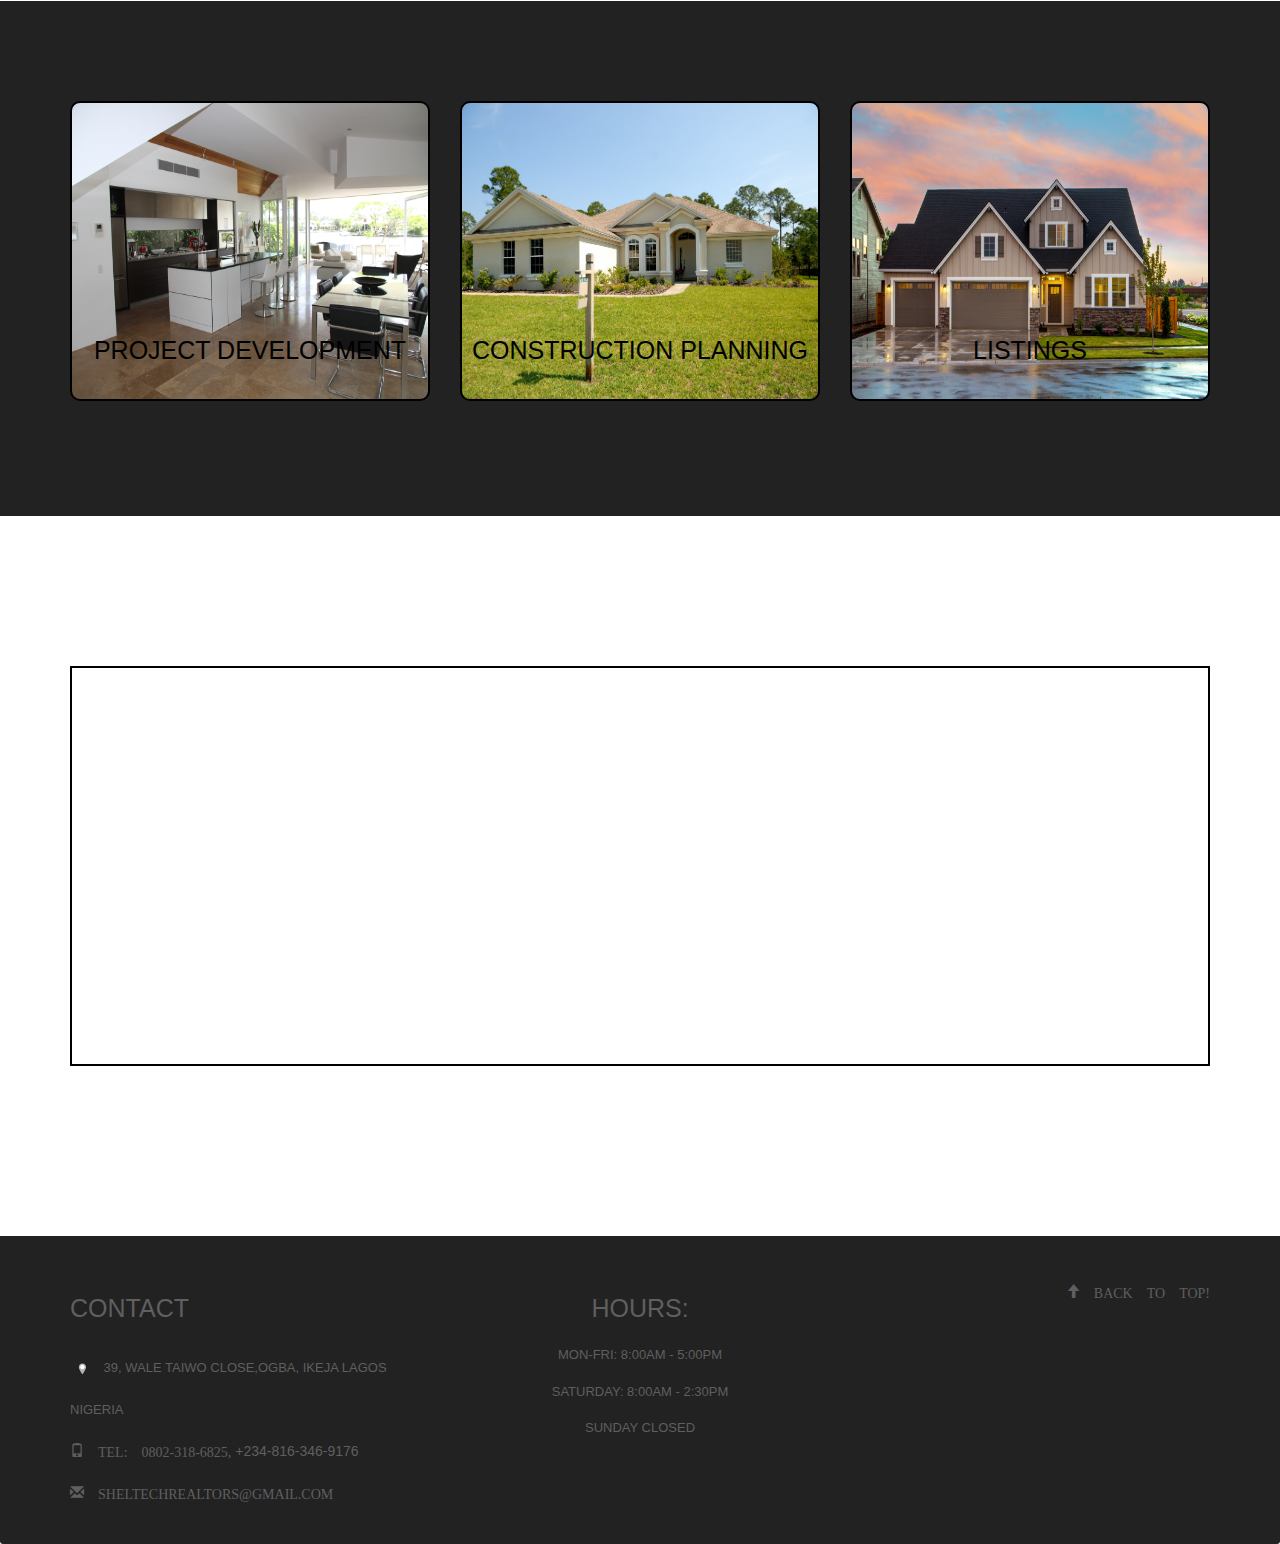
==== commit 6d89688a: "Update index.html" ====
--- a/index.html
+++ b/index.html
@@ -53,11 +53,11 @@
                 <span></span><br class="hidden-xs"> About Us</a>
             </li>
             <li>
-              <a href="projects.html">
+              <a href="portfolio.html">
                 <span></span><br class="hidden-xs"> Projects</a>
             </li>
             <li>
-              <a href="locations.html">
+              <a href="listings.html">
                 <span></span><br class="hidden-xs"> Listings</a>
             </li>
             <li>
@@ -95,9 +95,9 @@
         <div id="links" class="hidden-xs">
           <a href="index.html">Home</a>
           <a href="aboutUs.html">About Us</a>
-          <a href="projects.html">Projects</a>
+          <a href="portfolio.html">Projects</a>
           <a href="contact.html">Contact</a>
-          <a href="locations.html">Listings</a>
+          <a href="listings.html">Listings</a>
           <a id="phone" href="tel:+234-802-318-6825" style="color: #720000; font-weight: bold;"><span>+234-802-318-6825</span></a>
         </div>
       </div>
@@ -145,7 +145,7 @@
               <div id="construction-planning"><h1>Construction Planning <br>
               </h1></div>
             </a>
-          <a class="col-sm-12 col-md-4 col-lg-4" href="locations.html">
+          <a class="col-sm-12 col-md-4 col-lg-4" href="listings.html">
               <div id="building-maintenance"><h1>Listings <br>
               </h1></div>
             </a>
@@ -201,4 +201,4 @@
   <script src="js/script.js"></script>
 </body>
 
-</html>+</html>
--- a/css/style1.css
+++ b/css/style1.css
@@ -169,7 +169,7 @@
 
 /* Services Tiles*/
 #construction-management,#construction-planning,#building-maintenance{
-    height: 400px;
+    height: 300px;
     margin-bottom: 15px;
     position: relative;
     border: 2px solid black;
@@ -189,7 +189,7 @@
 }
 
 #construction-planning{
-    background: url('../images/pexels-david-mcbee-1546168.jpg') no-repeat;
+    background: url('../images/pexels-pixabay-210617.jpg') no-repeat;
     background-position: center;
     width: 100%;
     background-repeat: no-repeat;
@@ -310,7 +310,7 @@
 }
 
 #image-box img {
-    width: 70%;
+    width: 90%;
     height: 100%;
     object-fit: contain;
     margin-bottom: 80px;
@@ -321,7 +321,6 @@
 }
 
 #project-info{
-    margin-top: 35px;
     margin-bottom: 35px;
 }
 
@@ -329,14 +328,14 @@
     margin-bottom: 50px;
 }
 
-#grid-1, #grid-4{
+.grid-1, .grid-4{
     width: 100%;
     height: 100%;
     object-fit: contain;
     margin-bottom: 40px;
 }
 
-#grid-2, #grid-3{
+.grid-2, .grid-3{
     margin-bottom: 40px;
 }
 
@@ -475,7 +474,7 @@
 #about-contact-btn{
     background-color: black;
     padding: 10px;
-    margin-bottom: 20px;
+    margin-bottom: 40px;
     border-radius: 3px;
     color: #ffffff;
     text-decoration: none;
@@ -527,9 +526,25 @@
     background-color: #720000;
 }
 #management{
-    background-color: #222;
+    background-color: rgba(34, 34, 34, 0.884);
     margin-top: 50px;
     margin-bottom: 50px;
+    color: black;
+}
+.management-staff{
+    text-align: left;
+    margin-bottom: 80px;
+}
+.management-staff h1{
+    font-size: 20px;
+    color: #720000;
+}
+.management-staff h2{
+    font-weight: bold;
+    margin-top: 10px;
+}
+.management-staff p{
+    line-height: 1.6;
 }
 #ceo-image{
   width: 200px;
@@ -547,9 +562,6 @@
     padding-bottom: 20px;
     text-align: center;
 }
-#management h1, #management h2{
-    color: black;
-}
 
 
 /****** Listings  ******/
@@ -587,7 +599,7 @@
     font-weight: bold;
 }
 .listings-info{
-    background-color: #222;
+    background-color: rgba(34, 34, 34, 0.884);
     border-radius: 5px;
     color: black;
     position: relative;
@@ -657,6 +669,21 @@
 }
 
 @media(max-width:400px){
+    #project-info{
+        margin-top: 100px;
+    }
+    #box4-2{
+        padding: 15px 40px;
+    }
+    .management-staff{
+        text-align: center;
+    }
+    .management-staff p{
+        padding: 15px;
+    }
+    #client2-svg{
+        max-width: 280px;
+    }
     #client2-hero{
         height: 200px;
         margin-bottom: 0;
@@ -667,10 +694,6 @@
         top: 50%;
         margin: 0;
     }
-    #project-info.col-lg-6.col-sm-6.col-md-6{
-        text-align: center;
-        margin-top: 0;
-    }
     .project-landing-title{
         font-size: 15px;
         font-family: 'Gill Sans', 'Gill Sans MT', Calibri, 'Trebuchet MS', sans-serif;
@@ -684,12 +707,342 @@
     }
     #client1-hero{
         margin-bottom: 0;
-    }
-    #grid-2, #grid-3{
+        position: relative;
+        height: 200px;
+    }
+    #client1-hero h1{
+        margin-bottom: 0;
+        position: absolute;
+        top: 50%;
+    }
+    .grid-2, .grid-3{
         width: 100%;
         height: 100%;
         object-fit: contain;
         margin-bottom: 40px;
+    }
+    #image1{
+        margin-top: 50px;
+    }
+    #construction-management h1,#construction-planning h1,#building-maintenance h1{
+        font-size: 12px;
+    }
+    img.project-landing-images{
+        height: 200px;
+    }
+    .projects-links{
+        padding-left: auto;
+        padding-right: auto;
+        display: flex;
+        align-items: center;
+        justify-content: center;
+        flex-direction: column;
+    }
+    #phone1, #footer-left a, #footer-middle p,#float, #footer-left a span{
+        font-size: 10px;
+        font-family: 'Gill Sans', 'Gill Sans MT', Calibri, 'Trebuchet MS', sans-serif;
+    }
+    #about-box{
+        background-position: center;
+        width: 100%;
+        background-repeat: no-repeat;
+        background-size: 100% 100%;
+        text-align: center;
+    }
+    #about-box h1{
+        padding-top: 150px;
+        padding-bottom: 150px;
+    }
+    #about-box3{
+        margin-top: 30px;
+    }
+    #box3 #box3-1 h1{
+        font-size: 20px;
+    }
+    #box3 #box3-1 p{
+        font-size: 30px;
+    }
+    #box3-2 p{
+        font-size: 18px;
+    }
+    #about-core-values h1{
+        font-family: 'Gill Sans', 'Gill Sans MT', Calibri, 'Trebuchet MS', sans-serif;
+        font-size: 40px;
+        text-align: center;
+        color: black;
+    }
+    #about-core-values p{
+        font-family: 'Gill Sans', 'Gill Sans MT', Calibri, 'Trebuchet MS', sans-serif;
+        font-size: 20px;
+        text-align: center;
+        color: black;
+    }
+    #about-core-values h2{
+        font-family: 'Gill Sans', 'Gill Sans MT', Calibri, 'Trebuchet MS', sans-serif;
+        font-size: 35px;
+        text-align: center;
+        color: black;
+    }
+    #about-core-values{
+        margin-top: 50px;
+    }
+    #box4-1 div img{
+        width: 67.5px;
+        border-radius: 50%;
+    }
+    #box4{
+        text-align: center;
+    }
+    #box4-2 div img{
+        width: 56px;
+        margin-top: 25px;
+        margin-bottom: 20px;
+    }
+    #side-contact{
+        border: 2px solid #222;
+        text-align: center;
+    }
+    #box4-2 #side-contact #support{
+        margin-bottom: 20px;
+        color: #000;
+        font-family: 'Gill Sans', 'Gill Sans MT', Calibri, 'Trebuchet MS', sans-serif;
+        font-size: 35px;
+    }
+    #box4-2 #side-contact h2{
+        color: #000;
+        font-family: 'Gill Sans', 'Gill Sans MT', Calibri, 'Trebuchet MS', sans-serif;
+        font-size: 20px;
+        margin-bottom: 50px;
+    }
+    #form-header{
+        font-size: 25px;
+    }
+    #management{
+        margin-top: 70px;
+        margin-bottom: 70px;
+    }
+    .listings-info,.listings-map{
+        margin-left: auto;
+        margin-right: auto;
+        width: 100%;
+    }
+    .listings-main-div{
+        flex-wrap: wrap;
+    }
+}
+  
+@media (max-width:699px){
+    #box4-2{
+        padding: 15px 40px;
+    }
+    .management-staff{
+        text-align: center;
+    }
+    .management-staff p{
+        padding: 15px;
+    }
+    #client2-svg{
+        width: 363.33px;
+    }
+    #client2-hero{
+        height: 200px;
+        margin-bottom: 0;
+        position: relative;
+    }
+    #client2-hero h1{
+        position: absolute; 
+        top: 50%;
+        margin: 0;
+    }
+    #client1-hero{
+        margin-bottom: 0;
+        position: relative;
+        height: 200px;
+    }
+    #client1-hero h1{
+        margin-bottom: 0;
+        position: absolute;
+        top: 50%;
+    }
+    .project-landing-title{
+        font-size: 15px;
+        font-family: 'Gill Sans', 'Gill Sans MT', Calibri, 'Trebuchet MS', sans-serif;
+    }
+    #project-info{
+        text-align: center;
+        margin-top: 100px;
+    }
+    #image-box img{
+        width: 100%;
+        margin-bottom: 0;
+    }
+    #image-board{
+        margin-top: 0;
+    }
+    .grid-2, .grid-3{
+        width: 100%;
+        height: 100%;
+        object-fit: contain;
+        margin-bottom: 40px;
+    }
+     .navbar-brand {
+        word-wrap: break-word;
+        position: absolute;
+        padding-left: 0;
+        margin-left: 0;
+        max-width: 150px;
+        text-align: left;
+      }
+    .navbar-brand h1{
+        padding-left: 15px;
+        margin-left: 0;
+        text-align: left;
+        line-height: 1.01;
+      }
+    #image1{
+        margin-top: 50px;
+    }
+    #main-name{
+        font-size: 25px;
+    }
+    #main-slogan{
+        font-size: 9px;
+    }
+    #brand-name{
+        font-size: small;
+    }
+    #main-h1{
+        font-size: 25px;
+    }
+    #main-intro{
+        font-size: smaller;
+        margin-bottom: 20px;
+    }
+    #construction-management,#construction-planning,#building-maintenance{
+        height: 250px;
+        width: 70%;
+        margin-left: auto;
+        margin-right: auto;
+    }
+    #construction-management h1,#construction-planning h1,#building-maintenance h1{
+        font-size: 15px;
+    }
+    
+    .projects-links{
+        padding-left: auto;
+        padding-right: auto;
+        display: flex;
+        align-items: center;
+        justify-content: center;
+        flex-direction: column;
+    }
+    #service-tiles .container{
+        padding-top: 30px;
+        padding-bottom: 30px;
+    }
+    #map-tile{
+        margin-top: 30px;
+    }
+    .panel-footer,#footer-right{
+        text-align: center;
+    }
+    #state-dropdown.col-md-2{
+        margin-top: 30px;
+    }
+    #about-box{
+        background-position: center;
+        width: 100%;
+        background-repeat: no-repeat;
+        background-size: 100% 100%;
+    }
+    #about-box h1{
+        padding-top: 150px;
+        padding-bottom: 150px;
+    }
+    #about-box3{
+        margin-top: 40px;
+    }
+    #box3 #box3-1 h1{
+        font-size: 25px;
+    }
+    #box3 #box3-1 p{
+        font-size: 35px;
+    }
+    #box3-2 p{
+        font-size: 18px;
+    }
+    #about-core-values h1{
+        font-family: 'Gill Sans', 'Gill Sans MT', Calibri, 'Trebuchet MS', sans-serif;
+        font-size: 40px;
+        text-align: center;
+        color: black;
+    }
+    #about-core-values p{
+        font-family: 'Gill Sans', 'Gill Sans MT', Calibri, 'Trebuchet MS', sans-serif;
+        font-size: 20px;
+        text-align: center;
+        color: black;
+    }
+    #about-core-values h2{
+        font-family: 'Gill Sans', 'Gill Sans MT', Calibri, 'Trebuchet MS', sans-serif;
+        font-size: 43px;
+        text-align: center;
+        color: black;
+    }
+    #box4{
+        text-align: center;
+    }
+    #about-core-values{
+        margin-top: 50px;
+    }
+    #box4-2 div img{
+        width: 56px;
+        margin-top: 45px;
+        margin-bottom: 20px;
+    }
+    #side-contact{
+        border: 2px solid #222;
+        text-align: center;
+    }
+    #box4-2 #side-contact #support{
+        margin-bottom: 20px;
+        color: #000;
+        font-family: 'Gill Sans', 'Gill Sans MT', Calibri, 'Trebuchet MS', sans-serif;
+    }
+    #box4-2 #side-contact h2{
+        color: #000;
+        font-family: 'Gill Sans', 'Gill Sans MT', Calibri, 'Trebuchet MS', sans-serif;
+        font-size: 25px;
+        margin-bottom: 50px;
+    }
+    #form-header{
+        font-size: 30px;
+    }
+    #management{
+        margin-top: 70px;
+        margin-bottom: 70px;
+    }
+    .listings-info,.listings-map{
+        margin-left: auto;
+        margin-right: auto;
+        width: 100%;
+    }
+    .listings-main-div{
+        flex-wrap: wrap;
+    }
+}
+
+
+
+@media (min-width:700px) and (max-width:767px){
+    #box4-2{
+        padding: 15px 40px;
+    }
+    .management-staff{
+        text-align: center;
+    }
+    .management-staff p{
+        padding: 15px;
     }
     .navbar-brand {
         word-wrap: break-word;
@@ -703,15 +1056,81 @@
         padding-left: 15px;
         margin-left: 0;
         text-align: left;
+        line-height: 1.1;
       }
-    #image1{
-        margin-top: 50px;
-    }
-    #construction-management h1,#construction-planning h1,#building-maintenance h1{
-        font-size: 12px;
+    #client2-svg{
+        width: 563.33px;
+    }
+    #client2-hero{
+        height: 200px;
+        margin-bottom: 0;
+        position: relative;
+    }
+    #client2-hero h1{
+        position: absolute; 
+        top: 50%;
+        margin: 0;
+    }
+    .project-landing-title{
+        font-size: 20px;
+        font-family: 'Gill Sans', 'Gill Sans MT', Calibri, 'Trebuchet MS', sans-serif;
+    }
+    #project-info{
+        text-align: center;
+        margin-top: 100px;
+    }
+    #image-box img{
+        width: 100%;
+        margin-bottom: 0;
+    }
+    #image-board{
+        margin-top: 0;
+    }
+    #client1-hero{
+        margin-bottom: 30px;
+    }
+    .grid-2, .grid-3{
+        width: 100%;
+        height: 100%;
+        object-fit: contain;
+        margin-bottom: 40px;
+    }
+    #header-nav{
+        height: 90px;
+    }
+    #brand-name-underline{
+        width:70%;
+        margin-left: auto;
+        margin-right: auto;
+    }
+    .brand-name{
+        font-size: medium;
+    }
+    #main-name{
+        font-size: 35px;
+    }
+    #main-slogan{
+        font-size: smaller;
+    }
+    #main-intro{
+        margin-bottom: 10px;
+    }
+    #construction-management,#construction-planning,#building-maintenance{
+        height: 250px;
+        width: 80%;
+        margin-left: auto;
+        margin-right: auto;
+    }
+    #construction-management span,#construction-planning span,#building-maintenance span{
+        font-size: smaller;
+        padding-top: 15px;
+        padding-bottom: 15px;
     }
     img.project-landing-images{
-        height: 200px;
+        width: 100%;
+        height: 400px;
+        padding-left: auto;
+        padding-right: auto;
     }
     .projects-links{
         padding-left: auto;
@@ -721,33 +1140,44 @@
         justify-content: center;
         flex-direction: column;
     }
-    #phone1, #footer-left a, #footer-middle p,#float, #footer-left a span{
-        font-size: 10px;
-        font-family: 'Gill Sans', 'Gill Sans MT', Calibri, 'Trebuchet MS', sans-serif;
+    #service-tiles .container{
+        padding-top: 50px;
+        padding-bottom: 50px;
+    }
+    #map-tile{
+        margin-top: 50px;
+    }
+    .panel-footer,#footer-right{
+        text-align: center;
+    }
+    #state-dropdown.col-md-2{
+        margin-top: 40px;
+    }
+    form{
+        margin-bottom: 30px;
     }
     #about-box{
         background-position: center;
         width: 100%;
         background-repeat: no-repeat;
         background-size: 100% 100%;
-        text-align: center;
     }
     #about-box h1{
         padding-top: 150px;
         padding-bottom: 150px;
     }
     #about-box3{
-        margin-top: 30px;
+        margin-top: 50px;
     }
     #box3 #box3-1 h1{
+        font-size: 25px;
+    }
+    #box3 #box3-1 p{
+        font-size: 40px;
+    }
+    #box3-2 p{
         font-size: 20px;
     }
-    #box3 #box3-1 p{
-        font-size: 30px;
-    }
-    #box3-2 p{
-        font-size: 18px;
-    }
     #about-core-values h1{
         font-family: 'Gill Sans', 'Gill Sans MT', Calibri, 'Trebuchet MS', sans-serif;
         font-size: 40px;
@@ -762,45 +1192,38 @@
     }
     #about-core-values h2{
         font-family: 'Gill Sans', 'Gill Sans MT', Calibri, 'Trebuchet MS', sans-serif;
-        font-size: 35px;
+        font-size: 55px;
         text-align: center;
         color: black;
     }
     #about-core-values{
-        margin-top: 50px;
-    }
-    #box4-1 div img{
-        width: 67.5px;
-        border-radius: 50%;
+        margin-top: 60px;
     }
     #box4{
         text-align: center;
     }
     #box4-2 div img{
         width: 56px;
-        margin-top: 25px;
+        margin-top: 45px;
         margin-bottom: 20px;
     }
     #side-contact{
         border: 2px solid #222;
-        margin-top: 100px;
-        margin-bottom: 100px;
         text-align: center;
     }
     #box4-2 #side-contact #support{
         margin-bottom: 20px;
         color: #000;
         font-family: 'Gill Sans', 'Gill Sans MT', Calibri, 'Trebuchet MS', sans-serif;
-        font-size: 35px;
     }
     #box4-2 #side-contact h2{
         color: #000;
         font-family: 'Gill Sans', 'Gill Sans MT', Calibri, 'Trebuchet MS', sans-serif;
-        font-size: 20px;
+        font-size: 25px;
         margin-bottom: 50px;
     }
     #form-header{
-        font-size: 25px;
+        font-size: 40px;
     }
     #management{
         margin-top: 70px;
@@ -815,103 +1238,58 @@
         flex-wrap: wrap;
     }
 }
-  
-@media (max-width:699px){
+
+
+@media (min-width:768px) and (max-width:991px){
+    .management-staff{
+        min-width: 700px;     
+    }
     #client2-hero{
-        height: 200px;
-        margin-bottom: 0;
-        position: relative;
-    }
-    #client2-hero h1{
-        position: absolute; 
-        top: 50%;
-        margin: 0;
+        margin-bottom: 80px;
     }
     .project-landing-title{
-        font-size: 15px;
-        font-family: 'Gill Sans', 'Gill Sans MT', Calibri, 'Trebuchet MS', sans-serif;
-    }
-    #project-info{
-        text-align: center;
-    }
-    #image-box img{
-        width: 100%;
-        margin-bottom: 0;
-    }
-    #image-board{
-        margin-top: 0;
-    }
-    #client1-hero{
-        margin-bottom: 50px;
-    }
-    #grid-2, #grid-3{
-        width: 100%;
-        height: 100%;
-        object-fit: contain;
-        margin-bottom: 40px;
-    }
-     .navbar-brand {
-        word-wrap: break-word;
-        position: absolute;
-        padding-left: 0;
-        margin-left: 0;
-        max-width: 150px;
-        text-align: left;
-      }
-    .navbar-brand h1{
-        padding-left: 15px;
-        margin-left: 0;
-        text-align: left;
-      }
-    #image1{
-        margin-top: 50px;
-    }
-    #main-name{
-        font-size: 25px;
-    }
-    #main-slogan{
-        font-size: 9px;
-    }
-    #brand-name{
-        font-size: small;
-    }
-    #main-h1{
-        font-size: 25px;
-    }
-    #main-intro{
-        font-size: smaller;
-        margin-bottom: 20px;
-    }
-    #construction-management,#construction-planning,#building-maintenance{
-        height: 250px;
-        width: 70%;
+        font-size: 20px;
+        font-family: 'Gill Sans', 'Gill Sans MT', Calibri, 'Trebuchet MS', sans-serif;
+    }
+    #header-nav{
+        height: 100px;
+    }
+    #brand-name-underline{
+        width:90%;
         margin-left: auto;
         margin-right: auto;
     }
-    #construction-management h1,#construction-planning h1,#building-maintenance h1{
+    .brand-name{
+        font-size:large;
+    }
+    #main-name{
+        font-size: 55px;
+        padding-bottom: 20px;
+    }
+    #construction-management span,#construction-planning span,#building-maintenance span{
+        font-size: smaller;
+        padding-top: 20px;
+        padding-bottom: 20px;
+    }
+    #service-tiles .container{
+        padding-top: 60px;
+        padding-bottom: 60px;
+    }
+    #map-tile{
+        margin-top: 45px;
+    }
+    #footer-right a{
         font-size: 15px;
-    }
-    
-    .projects-links{
-        padding-left: auto;
-        padding-right: auto;
-        display: flex;
-        align-items: center;
-        justify-content: center;
-        flex-direction: column;
-    }
-    #service-tiles .container{
-        padding-top: 30px;
-        padding-bottom: 30px;
-    }
-    #map-tile{
-        margin-top: 30px;
-    }
-    .panel-footer,#footer-right{
-        text-align: center;
+        font-family: 'Gill Sans', 'Gill Sans MT', Calibri, 'Trebuchet MS', sans-serif;
+    }
+     #phone1, #footer-left a, #footer-middle p,#float{
+        font-size: 10px;
     }
     #state-dropdown.col-md-2{
-        margin-top: 30px;
+        margin-top: 50px;
+    }
+    form{
+        margin-bottom: 40px;
     }
     #about-box{
         background-position: center;
@@ -920,11 +1298,11 @@
         background-size: 100% 100%;
     }
     #about-box h1{
-        padding-top: 150px;
-        padding-bottom: 150px;
+        padding-top: 200px;
+        padding-bottom: 200px;
     }
     #about-box3{
-        margin-top: 40px;
+        margin-top: 50px;
     }
     #box3 #box3-1 h1{
         font-size: 25px;
@@ -933,7 +1311,14 @@
         font-size: 35px;
     }
     #box3-2 p{
-        font-size: 18px;
+        font-size: 20px;
+        margin-top: 20px;
+    }
+    #box3-1 h1, #box3-1 p{
+        margin-left: 15px;
+    }
+    #box3-2 p{
+        margin-right: 15px;
     }
     #about-core-values h1{
         font-family: 'Gill Sans', 'Gill Sans MT', Calibri, 'Trebuchet MS', sans-serif;
@@ -946,18 +1331,19 @@
         font-size: 20px;
         text-align: center;
         color: black;
+        margin-bottom: 40px;
     }
     #about-core-values h2{
         font-family: 'Gill Sans', 'Gill Sans MT', Calibri, 'Trebuchet MS', sans-serif;
-        font-size: 43px;
-        text-align: center;
-        color: black;
+        font-size: 55px;
+        text-align: center;
+        color: black;
+    }
+    #about-core-values{
+        margin-top: 60px;
     }
     #box4{
         text-align: center;
-    }
-    #about-core-values{
-        margin-top: 50px;
     }
     #box4-2 div img{
         width: 56px;
@@ -968,8 +1354,6 @@
         border: 2px solid #222;
         margin-top: 100px;
         margin-bottom: 100px;
-        padding-top: 50px;
-        padding-bottom: 50px;
         text-align: center;
     }
     #box4-2 #side-contact #support{
@@ -983,119 +1367,58 @@
         font-size: 25px;
         margin-bottom: 50px;
     }
+    #message{
+        min-width: 600px;
+    }
     #form-header{
-        font-size: 30px;
+        font-size: 45px;
     }
     #management{
-        margin-top: 70px;
-        margin-bottom: 70px;
-    }
-    .listings-info,.listings-map{
+        margin-top: 80px;
+        margin-bottom: 80px;
+    }
+}
+
+
+@media (min-width:992px) and (max-width:1199px){
+    .management-staff{
+        min-width: 800px;     
+    }
+    .management-staff{
+        min-width: 900px;     
+    }
+    #client2-hero{
+        margin-bottom: 80px;
+    }
+    #header-nav{
+        height: 110px;
+    }
+    #brand-name-underline{
+        width:90%;
         margin-left: auto;
         margin-right: auto;
-        width: 100%;
-    }
-    .listings-main-div{
-        flex-wrap: wrap;
-    }
-}
-
-
-
-@media (min-width:700px) and (max-width:767px){
-    #client2-hero{
-        height: 200px;
-        margin-bottom: 0;
-        position: relative;
-    }
-    #client2-hero h1{
-        position: absolute; 
-        top: 50%;
-        margin: 0;
-    }
-    .project-landing-title{
-        font-size: 20px;
-        font-family: 'Gill Sans', 'Gill Sans MT', Calibri, 'Trebuchet MS', sans-serif;
-    }
-    #project-info{
-        text-align: center;
-    }
-    #image-box img{
-        width: 100%;
-        margin-bottom: 0;
-    }
-    #image-board{
-        margin-top: 0;
-    }
-    #client1-hero{
-        margin-bottom: 30px;
-    }
-    #grid-2, #grid-3{
-        width: 100%;
-        height: 100%;
-        object-fit: contain;
-        margin-bottom: 40px;
-    }
-    #header-nav{
-        height: 90px;
-    }
-    #brand-name-underline{
-        width:70%;
-        margin-left: auto;
-        margin-right: auto;
     }
     .brand-name{
-        font-size: medium;
+        font-size:25px;
     }
     #main-name{
-        font-size: 35px;
-    }
-    #main-slogan{
-        font-size: smaller;
-    }
-    #main-intro{
-        margin-bottom: 10px;
-    }
-    #construction-management,#construction-planning,#building-maintenance{
-        height: 250px;
-        width: 80%;
-        margin-left: auto;
-        margin-right: auto;
-    }
-    #construction-management span,#construction-planning span,#building-maintenance span{
-        font-size: smaller;
-        padding-top: 15px;
-        padding-bottom: 15px;
-    }
-    img.project-landing-images{
-        width: 100%;
-        height: 400px;
-        padding-left: auto;
-        padding-right: auto;
-    }
-    .projects-links{
-        padding-left: auto;
-        padding-right: auto;
-        display: flex;
-        align-items: center;
-        justify-content: center;
-        flex-direction: column;
+        font-size: 75px;
     }
     #service-tiles .container{
-        padding-top: 50px;
-        padding-bottom: 50px;
+        padding-top: 80px;
+        padding-bottom: 80px;
     }
     #map-tile{
         margin-top: 50px;
     }
-    .panel-footer,#footer-right{
-        text-align: center;
-    }
-    #state-dropdown.col-md-2{
-        margin-top: 40px;
+    #phone1, #footer-left a,#float{
+        font-size: smaller;
+    }
+    #footer-right a{
+        font-size: 20px;
     }
     form{
-        margin-bottom: 30px;
+        margin-bottom: 50px;
     }
     #about-box{
         background-position: center;
@@ -1104,20 +1427,27 @@
         background-size: 100% 100%;
     }
     #about-box h1{
-        padding-top: 150px;
-        padding-bottom: 150px;
+        padding-top: 250px;
+        padding-bottom: 250px;
     }
     #about-box3{
-        margin-top: 50px;
+        margin-top: 60px;
     }
     #box3 #box3-1 h1{
         font-size: 25px;
     }
     #box3 #box3-1 p{
-        font-size: 40px;
+        font-size: 35px;
     }
     #box3-2 p{
         font-size: 20px;
+        margin-top: 20px;
+    }
+    #box3-1 h1, #box3-1 p{
+        margin-left: 15px;
+    }
+    #box3-2 p{
+        margin-right: 15px;
     }
     #about-core-values h1{
         font-family: 'Gill Sans', 'Gill Sans MT', Calibri, 'Trebuchet MS', sans-serif;
@@ -1130,6 +1460,7 @@
         font-size: 20px;
         text-align: center;
         color: black;
+        margin-bottom: 50px;
     }
     #about-core-values h2{
         font-family: 'Gill Sans', 'Gill Sans MT', Calibri, 'Trebuchet MS', sans-serif;
@@ -1138,7 +1469,7 @@
         color: black;
     }
     #about-core-values{
-        margin-top: 60px;
+        margin-top: 70px;
     }
     #box4{
         text-align: center;
@@ -1152,8 +1483,6 @@
         border: 2px solid #222;
         margin-top: 100px;
         margin-bottom: 100px;
-        padding-top: 50px;
-        padding-bottom: 50px;
         text-align: center;
     }
     #box4-2 #side-contact #support{
@@ -1167,67 +1496,39 @@
         font-size: 25px;
         margin-bottom: 50px;
     }
+    #message{
+        min-width: 600px;
+    }
     #form-header{
-        font-size: 40px;
+        font-size: 45px;
     }
     #management{
-        margin-top: 70px;
-        margin-bottom: 70px;
-    }
-    .listings-info,.listings-map{
-        margin-left: auto;
-        margin-right: auto;
-        width: 100%;
-    }
-    .listings-main-div{
-        flex-wrap: wrap;
-    }
-}
-
-
-@media (min-width:768px) and (max-width:991px){
+        margin-top: 80px;
+        margin-bottom: 80px;
+    }
+}
+
+@media (min-width:1200px){
+    .management-staff{
+        min-width: 1000px;     
+    }
     #client2-hero{
         margin-bottom: 80px;
     }
-    .project-landing-title{
+    #header-nav{
+        height: 118px;
+    }
+    #main-name{
+        font-size: 85px;
+    }
+    #main-intro{
         font-size: 20px;
-        font-family: 'Gill Sans', 'Gill Sans MT', Calibri, 'Trebuchet MS', sans-serif;
-    }
-    #header-nav{
-        height: 100px;
-    }
-    #brand-name-underline{
-        width:90%;
-        margin-left: auto;
-        margin-right: auto;
-    }
-    .brand-name{
-        font-size:large;
-    }
-    #main-name{
-        font-size: 55px;
-        padding-bottom: 20px;
-    }
-    #construction-management span,#construction-planning span,#building-maintenance span{
-        font-size: smaller;
-        padding-top: 20px;
-        padding-bottom: 20px;
     }
     #service-tiles .container{
-        padding-top: 60px;
-        padding-bottom: 60px;
+        padding-top: 100px;
+        padding-bottom: 100px;
     }
     #map-tile{
-        margin-top: 45px;
-    }
-    #footer-right a{
-        font-size: 15px;
-        font-family: 'Gill Sans', 'Gill Sans MT', Calibri, 'Trebuchet MS', sans-serif;
-    }
-     #phone1, #footer-left a, #footer-middle p,#float{
-        font-size: 10px;
-    }
-    #state-dropdown.col-md-2{
         margin-top: 50px;
     }
     form{
@@ -1240,11 +1541,11 @@
         background-size: 100% 100%;
     }
     #about-box h1{
-        padding-top: 200px;
-        padding-bottom: 200px;
+        padding-top: 250px;
+        padding-bottom: 250px;
     }
     #about-box3{
-        margin-top: 50px;
+        margin-top: 60px;
     }
     #box3 #box3-1 h1{
         font-size: 25px;
@@ -1257,10 +1558,10 @@
         margin-top: 20px;
     }
     #box3-1 h1, #box3-1 p{
-        margin-left: 15px;
+        margin-left: 25px;
     }
     #box3-2 p{
-        margin-right: 15px;
+        margin-right: 25px;
     }
     #about-core-values h1{
         font-family: 'Gill Sans', 'Gill Sans MT', Calibri, 'Trebuchet MS', sans-serif;
@@ -1273,7 +1574,7 @@
         font-size: 20px;
         text-align: center;
         color: black;
-        margin-bottom: 40px;
+        margin-bottom: 50px;
     }
     #about-core-values h2{
         font-family: 'Gill Sans', 'Gill Sans MT', Calibri, 'Trebuchet MS', sans-serif;
@@ -1282,7 +1583,7 @@
         color: black;
     }
     #about-core-values{
-        margin-top: 60px;
+        margin-top: 75px;
     }
     #box4{
         text-align: center;
@@ -1319,239 +1620,5 @@
         margin-top: 80px;
         margin-bottom: 80px;
     }
-}
-
-
-@media (min-width:992px) and (max-width:1199px){
-    #client2-hero{
-        margin-bottom: 80px;
-    }
-    #header-nav{
-        height: 110px;
-    }
-    #brand-name-underline{
-        width:90%;
-        margin-left: auto;
-        margin-right: auto;
-    }
-    .brand-name{
-        font-size:25px;
-    }
-    #main-name{
-        font-size: 75px;
-    }
-    #service-tiles .container{
-        padding-top: 80px;
-        padding-bottom: 80px;
-    }
-    #map-tile{
-        margin-top: 50px;
-    }
-    #phone1, #footer-left a,#float{
-        font-size: smaller;
-    }
-    #footer-right a{
-        font-size: 20px;
-    }
-    form{
-        margin-bottom: 50px;
-    }
-    #about-box{
-        background-position: center;
-        width: 100%;
-        background-repeat: no-repeat;
-        background-size: 100% 100%;
-    }
-    #about-box h1{
-        padding-top: 250px;
-        padding-bottom: 250px;
-    }
-    #about-box3{
-        margin-top: 60px;
-    }
-    #box3 #box3-1 h1{
-        font-size: 25px;
-    }
-    #box3 #box3-1 p{
-        font-size: 35px;
-    }
-    #box3-2 p{
-        font-size: 20px;
-        margin-top: 20px;
-    }
-    #box3-1 h1, #box3-1 p{
-        margin-left: 15px;
-    }
-    #box3-2 p{
-        margin-right: 15px;
-    }
-    #about-core-values h1{
-        font-family: 'Gill Sans', 'Gill Sans MT', Calibri, 'Trebuchet MS', sans-serif;
-        font-size: 40px;
-        text-align: center;
-        color: black;
-    }
-    #about-core-values p{
-        font-family: 'Gill Sans', 'Gill Sans MT', Calibri, 'Trebuchet MS', sans-serif;
-        font-size: 20px;
-        text-align: center;
-        color: black;
-        margin-bottom: 50px;
-    }
-    #about-core-values h2{
-        font-family: 'Gill Sans', 'Gill Sans MT', Calibri, 'Trebuchet MS', sans-serif;
-        font-size: 55px;
-        text-align: center;
-        color: black;
-    }
-    #about-core-values{
-        margin-top: 70px;
-    }
-    #box4{
-        text-align: center;
-    }
-    #box4-2 div img{
-        width: 56px;
-        margin-top: 45px;
-        margin-bottom: 20px;
-    }
-    #side-contact{
-        border: 2px solid #222;
-        margin-top: 100px;
-        margin-bottom: 100px;
-        text-align: center;
-    }
-    #box4-2 #side-contact #support{
-        margin-bottom: 20px;
-        color: #000;
-        font-family: 'Gill Sans', 'Gill Sans MT', Calibri, 'Trebuchet MS', sans-serif;
-    }
-    #box4-2 #side-contact h2{
-        color: #000;
-        font-family: 'Gill Sans', 'Gill Sans MT', Calibri, 'Trebuchet MS', sans-serif;
-        font-size: 25px;
-        margin-bottom: 50px;
-    }
-    #message{
-        min-width: 600px;
-    }
-    #form-header{
-        font-size: 45px;
-    }
-    #management{
-        margin-top: 80px;
-        margin-bottom: 80px;
-    }
-}
-
-@media (min-width:1200px){
-    #client2-hero{
-        margin-bottom: 80px;
-    }
-    #header-nav{
-        height: 118px;
-    }
-    #main-name{
-        font-size: 85px;
-    }
-    #main-intro{
-        font-size: 20px;
-    }
-    #service-tiles .container{
-        padding-top: 100px;
-        padding-bottom: 100px;
-    }
-    #map-tile{
-        margin-top: 50px;
-    }
-    form{
-        margin-bottom: 40px;
-    }
-    #about-box{
-        background-position: center;
-        width: 100%;
-        background-repeat: no-repeat;
-        background-size: 100% 100%;
-    }
-    #about-box h1{
-        padding-top: 250px;
-        padding-bottom: 250px;
-    }
-    #about-box3{
-        margin-top: 60px;
-    }
-    #box3 #box3-1 h1{
-        font-size: 25px;
-    }
-    #box3 #box3-1 p{
-        font-size: 35px;
-    }
-    #box3-2 p{
-        font-size: 20px;
-        margin-top: 20px;
-    }
-    #box3-1 h1, #box3-1 p{
-        margin-left: 25px;
-    }
-    #box3-2 p{
-        margin-right: 25px;
-    }
-    #about-core-values h1{
-        font-family: 'Gill Sans', 'Gill Sans MT', Calibri, 'Trebuchet MS', sans-serif;
-        font-size: 40px;
-        text-align: center;
-        color: black;
-    }
-    #about-core-values p{
-        font-family: 'Gill Sans', 'Gill Sans MT', Calibri, 'Trebuchet MS', sans-serif;
-        font-size: 20px;
-        text-align: center;
-        color: black;
-        margin-bottom: 50px;
-    }
-    #about-core-values h2{
-        font-family: 'Gill Sans', 'Gill Sans MT', Calibri, 'Trebuchet MS', sans-serif;
-        font-size: 55px;
-        text-align: center;
-        color: black;
-    }
-    #about-core-values{
-        margin-top: 75px;
-    }
-    #box4{
-        text-align: center;
-    }
-    #box4-2 div img{
-        width: 56px;
-        margin-top: 45px;
-        margin-bottom: 20px;
-    }
-    #side-contact{
-        border: 2px solid #222;
-        margin-top: 100px;
-        margin-bottom: 100px;
-        text-align: center;
-    }
-    #box4-2 #side-contact #support{
-        margin-bottom: 20px;
-        color: #000;
-        font-family: 'Gill Sans', 'Gill Sans MT', Calibri, 'Trebuchet MS', sans-serif;
-    }
-    #box4-2 #side-contact h2{
-        color: #000;
-        font-family: 'Gill Sans', 'Gill Sans MT', Calibri, 'Trebuchet MS', sans-serif;
-        font-size: 25px;
-        margin-bottom: 50px;
-    }
-    #message{
-        min-width: 600px;
-    }
-    #form-header{
-        font-size: 45px;
-    }
-    #management{
-        margin-top: 80px;
-        margin-bottom: 80px;
-    }
     
-}+}
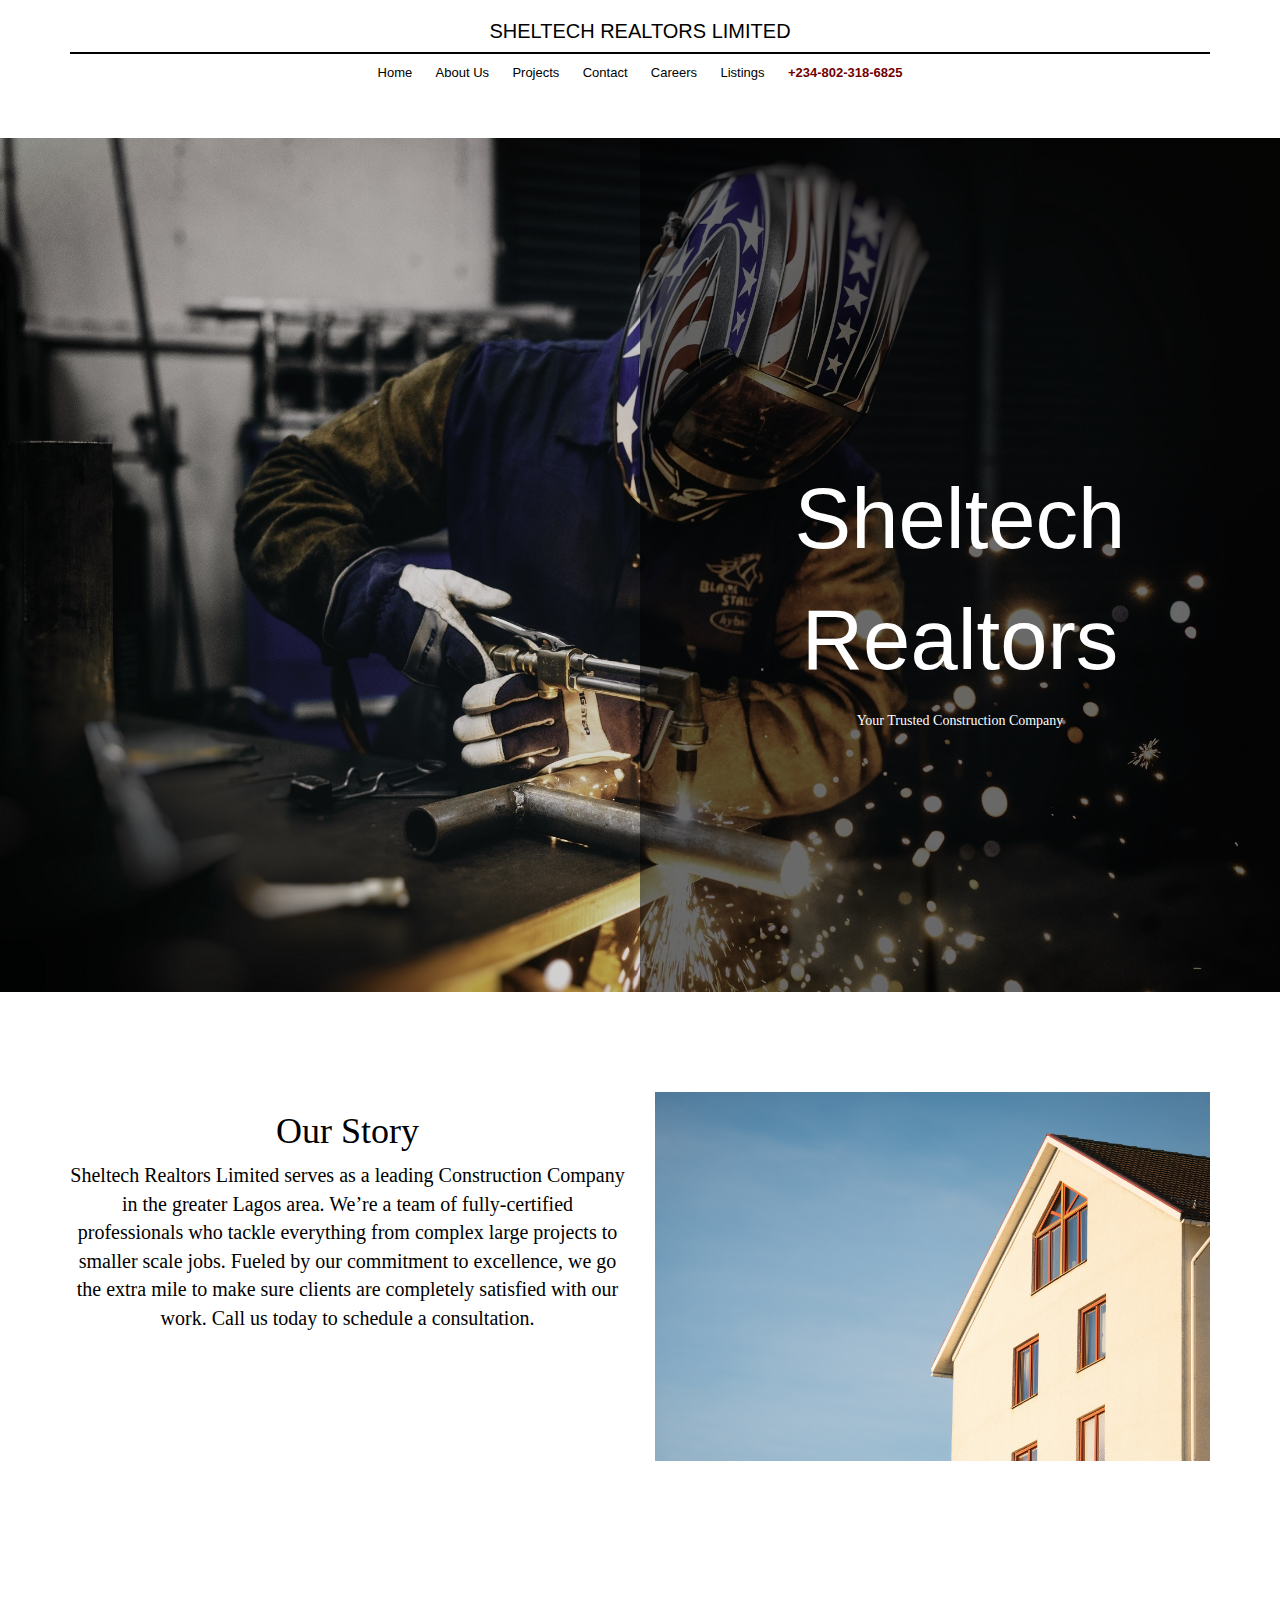
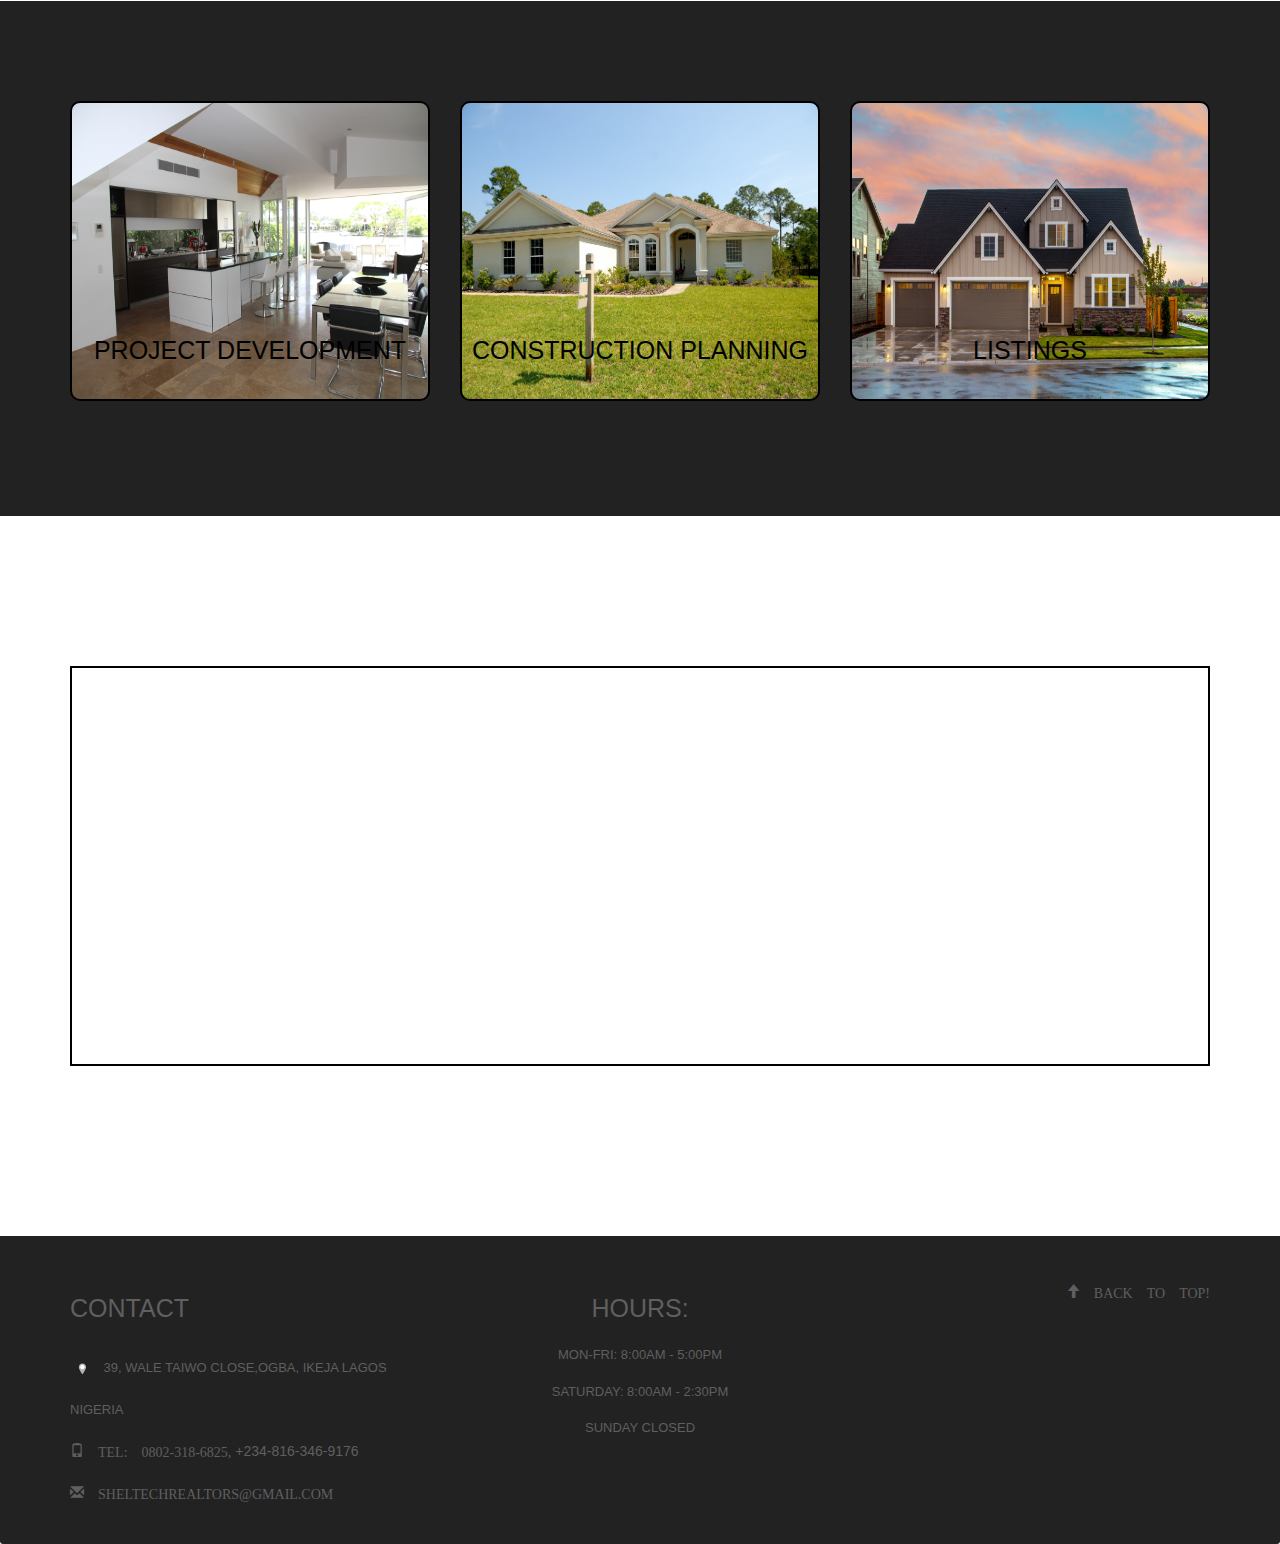
==== commit c5c912b4: "Add files via upload" ====
--- a/index.html
+++ b/index.html
@@ -5,7 +5,7 @@
   <meta charset="utf-8">
   <meta http-equiv="X-UA-Compatible" content="IE=edge">
   <meta name="viewport" content="width=device-width, initial-scale=1">
-  <title>Sheltech Realtors</title>
+  <title>Sheltech Realtors Limited</title>
   <link rel="stylesheet" href="css/bootstrap.min.css">
   <link rel="stylesheet" href="css/style1.css">
   <link href="https://fonts.cdnfonts.com/css/berlin-sans-fb-demi" rel="stylesheet">
@@ -29,7 +29,7 @@
 
           <div class="navbar-brand">
             <a href="index.html">
-              <h1>Sheltech Realtors</h1>
+              <h1>Sheltech Realtors Limited</h1>
             </a>
           </div>
 
@@ -63,6 +63,10 @@
             <li>
               <a href="contact.html">
                 <span></span><br class="hidden-xs"> Contact</a>
+            </li>
+            <li>
+              <a href="careers.html">
+                <span></span><br class="hidden-xs"> Careers</a>
             </li>
             <li id="phone-sm" class="hidden-xs">
               <a href="tel:+234-802-318-6825">
@@ -78,7 +82,7 @@
     <nav id="header-nav" class="navbar navbar-default">
       <div class="container">
         <a href="index.html">
-          <h1 id="brand-name" class="brand-name">Sheltech Realtors</h1>
+          <h1 id="brand-name" class="brand-name">Sheltech Realtors Limited</h1>
         </a>
 
         <div id="brand-name-underline"></div>
@@ -97,6 +101,7 @@
           <a href="aboutUs.html">About Us</a>
           <a href="portfolio.html">Projects</a>
           <a href="contact.html">Contact</a>
+          <a href="careers.html">Careers</a>
           <a href="listings.html">Listings</a>
           <a id="phone" href="tel:+234-802-318-6825" style="color: #720000; font-weight: bold;"><span>+234-802-318-6825</span></a>
         </div>
@@ -119,7 +124,7 @@
       <div id="box2" class="row">
         <div class="col-sm-6">
           <h1 id="main-h1">Our Story</h1>
-          <p id="main-intro">​Sheltech Realtors serves as a leading Construction Company in the greater Lagos area.
+          <p id="main-intro">​Sheltech Realtors Limited serves as a leading Construction Company in the greater Lagos area.
             We’re a team
             of fully-certified professionals who tackle everything from complex large projects to smaller scale jobs.
             Fueled by
@@ -137,11 +142,11 @@
     <div id="service-tiles">
       <div class="container">
         <div class="row">
-          <a class="col-sm-6 col-md-4 col-lg-4" href="construction-management.html">
+          <a class="col-sm-6 col-md-4 col-lg-4" href="portfolio.html">
               <div id="construction-management"><h1>Project Development <br>
               </h1></div>
             </a>
-          <a class="col-sm-6 col-md-4 col-lg-4" href="construction-planning.html">
+          <a class="col-sm-6 col-md-4 col-lg-4" href="portfolio.html">
               <div id="construction-planning"><h1>Construction Planning <br>
               </h1></div>
             </a>
@@ -201,4 +206,4 @@
   <script src="js/script.js"></script>
 </body>
 
-</html>
+</html>--- a/css/style1.css
+++ b/css/style1.css
@@ -67,6 +67,7 @@
     text-align: center;
     text-transform: uppercase;
     text-decoration: none;
+    font-size:20px;
 }
 
 .container a:hover {
@@ -88,7 +89,7 @@
     color: black;
     padding-left: 10px;
     padding-right: 10px;
-    font-size: 15px;
+    font-size: 13px;
 }
 
 #links a:hover{
@@ -415,8 +416,11 @@
 }
 
 /*********Contact Us*************/
-#state-dropdown.col-md-2{
+#state-dropdown.col-md-2, input#myFile{
     margin-top: 80px;
+}
+input#myFile{
+    margin-top: 30px;
 }
 #state-dropdown select:hover{
     cursor: pointer;
@@ -509,8 +513,11 @@
 #box3-1{
     margin-bottom: 30px;
 }
-#box3-2 p{
+#box3-2 p, #box3-2 li, .management-staff p, .management-staff li{
     font-family: 'Gill Sans', 'Gill Sans MT', Calibri, 'Trebuchet MS', sans-serif;
+}
+.management-staff li{
+    margin-top: 15px;
 }
 #box4-1 div img{
     width: 250px;
@@ -637,6 +644,65 @@
     font-family: 'Gill Sans', 'Gill Sans MT', Calibri, 'Trebuchet MS', sans-serif;
 }
 
+/**** Careers ****/
+.career-specifications div{
+    padding-left: 10px;
+    padding-right: 10px;
+    padding-bottom: 15px;
+    color: black;
+}
+.career-specifications div:hover{
+    background-color: #000;
+    color: #ffffff;
+}
+.career-specifications h4{
+    font-size: 25px;
+    padding-bottom: 10px;
+    margin-bottom: 0;
+}
+.career-specifications p{
+    font-size: 15px;
+    padding-bottom: 20px;
+}
+.container.careers h1{
+    margin-bottom: 20px;
+    max-width:400px;
+    color: black;
+}
+.container.careers h5{
+    margin-bottom: 20px;
+    max-width:500px;
+    line-height: 1.2;
+    font-size: 18px;
+    color: black;
+}
+.container.careers{
+    font-family: 'Gill Sans', 'Gill Sans MT', Calibri, 'Trebuchet MS', sans-serif;
+}
+.apply-btn{
+    padding-left: 0;
+    padding: 15px;
+    text-decoration: none;
+    font-size: 15px;
+    background-color: black;
+    color: #ffffff;
+    border-radius: 5px;
+}
+.apply-btn:hover{
+    padding: 15px;
+    background-color: #720000;
+}
+.career-specification-span{
+    max-width:500px;
+    line-height: 1.2;
+    font-size: 18px;
+    font-family: 'Gill Sans', 'Gill Sans MT', Calibri, 'Trebuchet MS', sans-serif;
+    color: black;
+}
+.career-specification-span p, .career-specification-span ul{
+    max-width:500px;
+    margin-top: 15px;
+}
 
 
 @media(min-height:600px){
@@ -669,6 +735,20 @@
 }
 
 @media(max-width:400px){
+    .container.careers{
+        padding-right: 15px;
+        padding-left: 15px;
+    }
+    div.row.careers{
+        padding-left: 15px;
+    }
+    .navbar-brand{
+        padding-top: 8px;
+        max-width: 130px;
+    }
+    .navbar-brand h1{
+        font-size: 9px;
+    }
     #project-info{
         margin-top: 100px;
     }
@@ -762,7 +842,7 @@
     #box3 #box3-1 p{
         font-size: 30px;
     }
-    #box3-2 p{
+    #box3-2 p, #box3-2 li, .management-staff p, .management-staff li{
         font-size: 18px;
     }
     #about-core-values h1{
@@ -832,6 +912,10 @@
 }
   
 @media (max-width:699px){
+    div.row.careers{
+        padding-left: 15px;
+        padding-right: 15px;
+    }
     #box4-2{
         padding: 15px 40px;
     }
@@ -889,8 +973,9 @@
         word-wrap: break-word;
         position: absolute;
         padding-left: 0;
+        padding-top: 8px;
         margin-left: 0;
-        max-width: 150px;
+        max-width: 130px;
         text-align: left;
       }
     .navbar-brand h1{
@@ -898,6 +983,7 @@
         margin-left: 0;
         text-align: left;
         line-height: 1.01;
+        font-size: 12px;
       }
     #image1{
         margin-top: 50px;
@@ -946,7 +1032,7 @@
     .panel-footer,#footer-right{
         text-align: center;
     }
-    #state-dropdown.col-md-2{
+    #state-dropdown.col-md-2, input#myFile{
         margin-top: 30px;
     }
     #about-box{
@@ -968,7 +1054,7 @@
     #box3 #box3-1 p{
         font-size: 35px;
     }
-    #box3-2 p{
+    #box3-2 p, #box3-2 li, .management-staff p, .management-staff li{
         font-size: 18px;
     }
     #about-core-values h1{
@@ -1035,6 +1121,10 @@
 
 
 @media (min-width:700px) and (max-width:767px){
+    div.row.careers{
+        padding-left: 15px;
+        padding-right: 15px;
+    }
     #box4-2{
         padding: 15px 40px;
     }
@@ -1048,8 +1138,9 @@
         word-wrap: break-word;
         position: absolute;
         padding-left: 0;
+        padding-top: 8px;
         margin-left: 0;
-        max-width: 150px;
+        max-width: 130px;
         text-align: left;
       }
     .navbar-brand h1{
@@ -1057,6 +1148,7 @@
         margin-left: 0;
         text-align: left;
         line-height: 1.1;
+        font-size: 12px;
       }
     #client2-svg{
         width: 563.33px;
@@ -1103,8 +1195,8 @@
         margin-left: auto;
         margin-right: auto;
     }
-    .brand-name{
-        font-size: medium;
+    #brand-name{
+        font-size: 18px;
     }
     #main-name{
         font-size: 35px;
@@ -1175,7 +1267,7 @@
     #box3 #box3-1 p{
         font-size: 40px;
     }
-    #box3-2 p{
+    #box3-2 p, #box3-2 li, .management-staff p, .management-staff li{
         font-size: 20px;
     }
     #about-core-values h1{
@@ -1259,9 +1351,6 @@
         margin-left: auto;
         margin-right: auto;
     }
-    .brand-name{
-        font-size:large;
-    }
     #main-name{
         font-size: 55px;
         padding-bottom: 20px;
@@ -1285,7 +1374,7 @@
      #phone1, #footer-left a, #footer-middle p,#float{
         font-size: 10px;
     }
-    #state-dropdown.col-md-2{
+    #state-dropdown.col-md-2, input#myFile{
         margin-top: 50px;
     }
     form{
@@ -1310,15 +1399,16 @@
     #box3 #box3-1 p{
         font-size: 35px;
     }
-    #box3-2 p{
+    #box3-2 p, .management-staff p{
         font-size: 20px;
         margin-top: 20px;
+        margin-right: 15px;
+    }
+    #box3-2 li, .management-staff li{
+        font-size: 20px;
     }
     #box3-1 h1, #box3-1 p{
         margin-left: 15px;
-    }
-    #box3-2 p{
-        margin-right: 15px;
     }
     #about-core-values h1{
         font-family: 'Gill Sans', 'Gill Sans MT', Calibri, 'Trebuchet MS', sans-serif;
@@ -1397,9 +1487,6 @@
         width:90%;
         margin-left: auto;
         margin-right: auto;
-    }
-    .brand-name{
-        font-size:25px;
     }
     #main-name{
         font-size: 75px;
@@ -1439,15 +1526,16 @@
     #box3 #box3-1 p{
         font-size: 35px;
     }
-    #box3-2 p{
+    #box3-2 p, .management-staff p{
         font-size: 20px;
         margin-top: 20px;
+        margin-right: 15px;
+    }
+    #box3-2 li, .management-staff li{
+        font-size: 20px;
     }
     #box3-1 h1, #box3-1 p{
         margin-left: 15px;
-    }
-    #box3-2 p{
-        margin-right: 15px;
     }
     #about-core-values h1{
         font-family: 'Gill Sans', 'Gill Sans MT', Calibri, 'Trebuchet MS', sans-serif;
@@ -1553,14 +1641,17 @@
     #box3 #box3-1 p{
         font-size: 35px;
     }
-    #box3-2 p{
+    #box3-2 p, .management-staff p{
         font-size: 20px;
         margin-top: 20px;
+    }
+    #box3-2 li, .management-staff li{
+        font-size: 20px;
     }
     #box3-1 h1, #box3-1 p{
         margin-left: 25px;
     }
-    #box3-2 p{
+    #box3-2 p, #box3-2 li, .management-staff p, .management-staff li{
         margin-right: 25px;
     }
     #about-core-values h1{
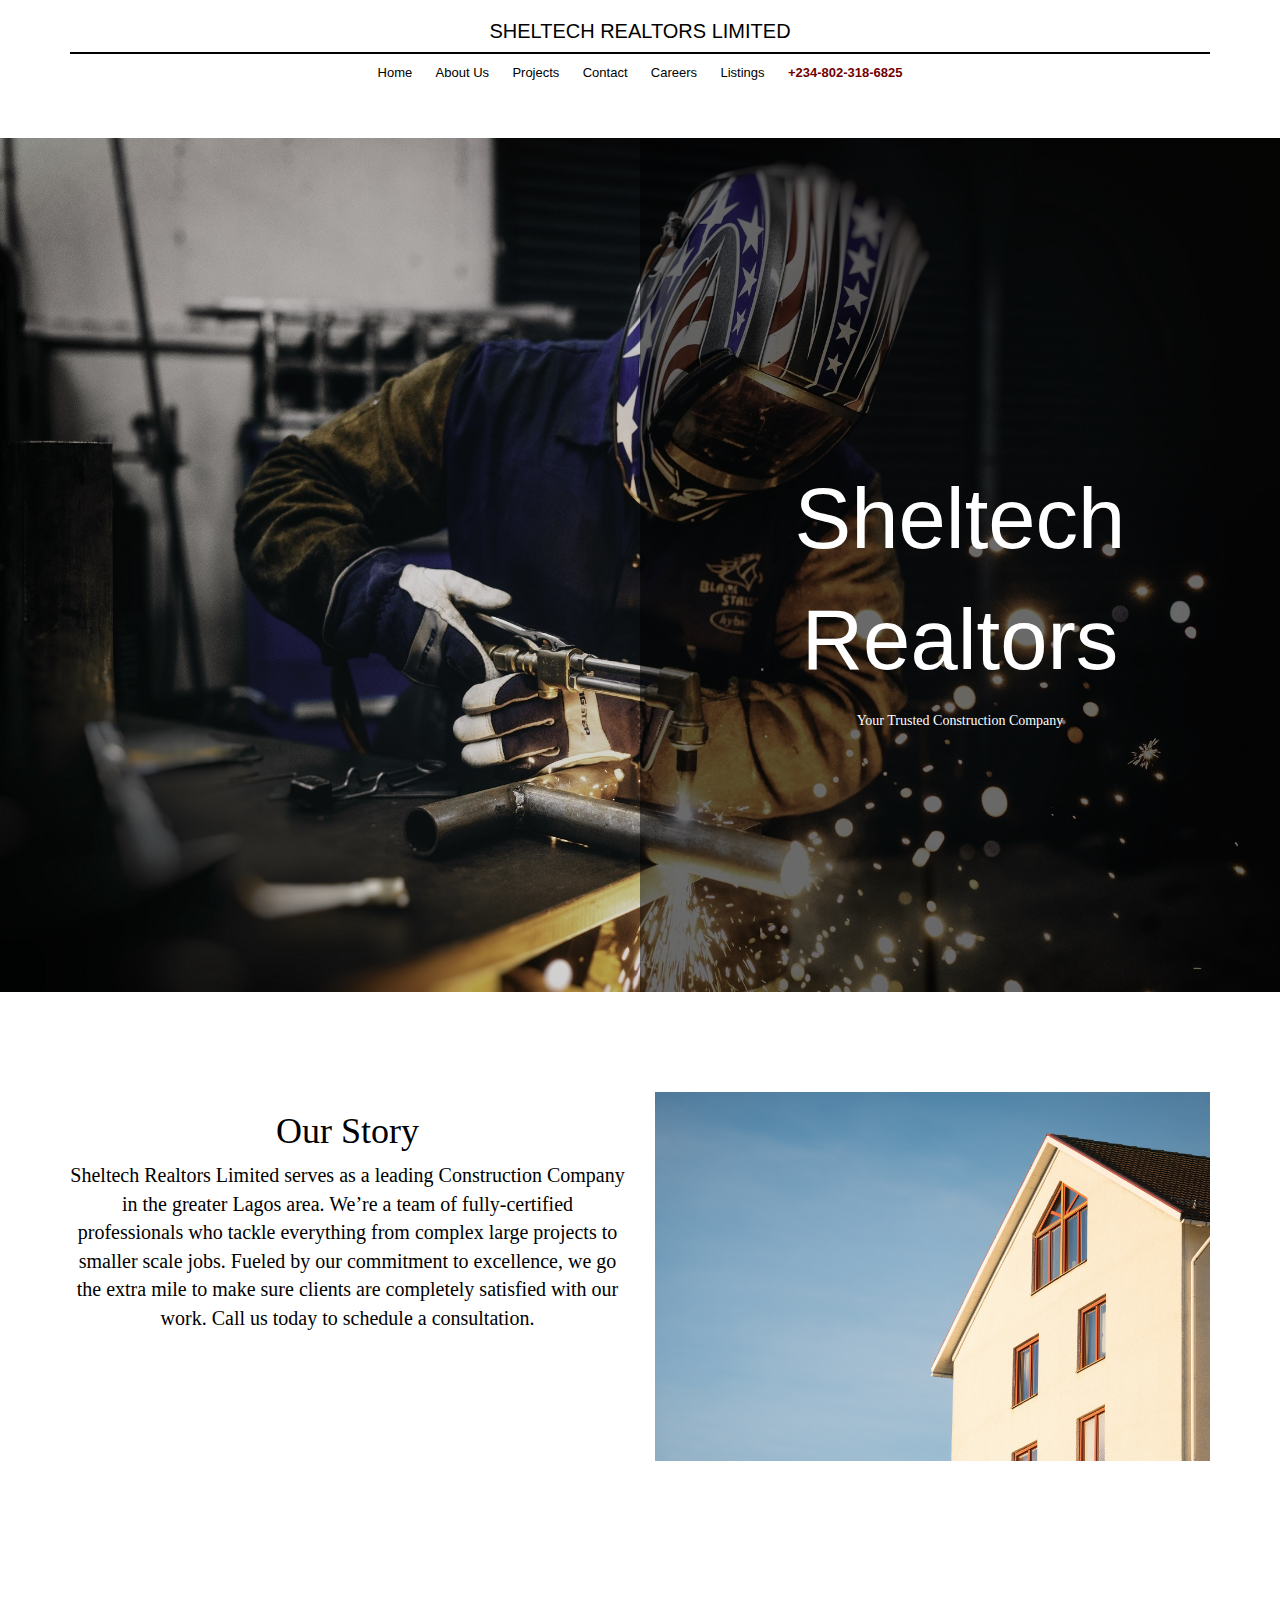
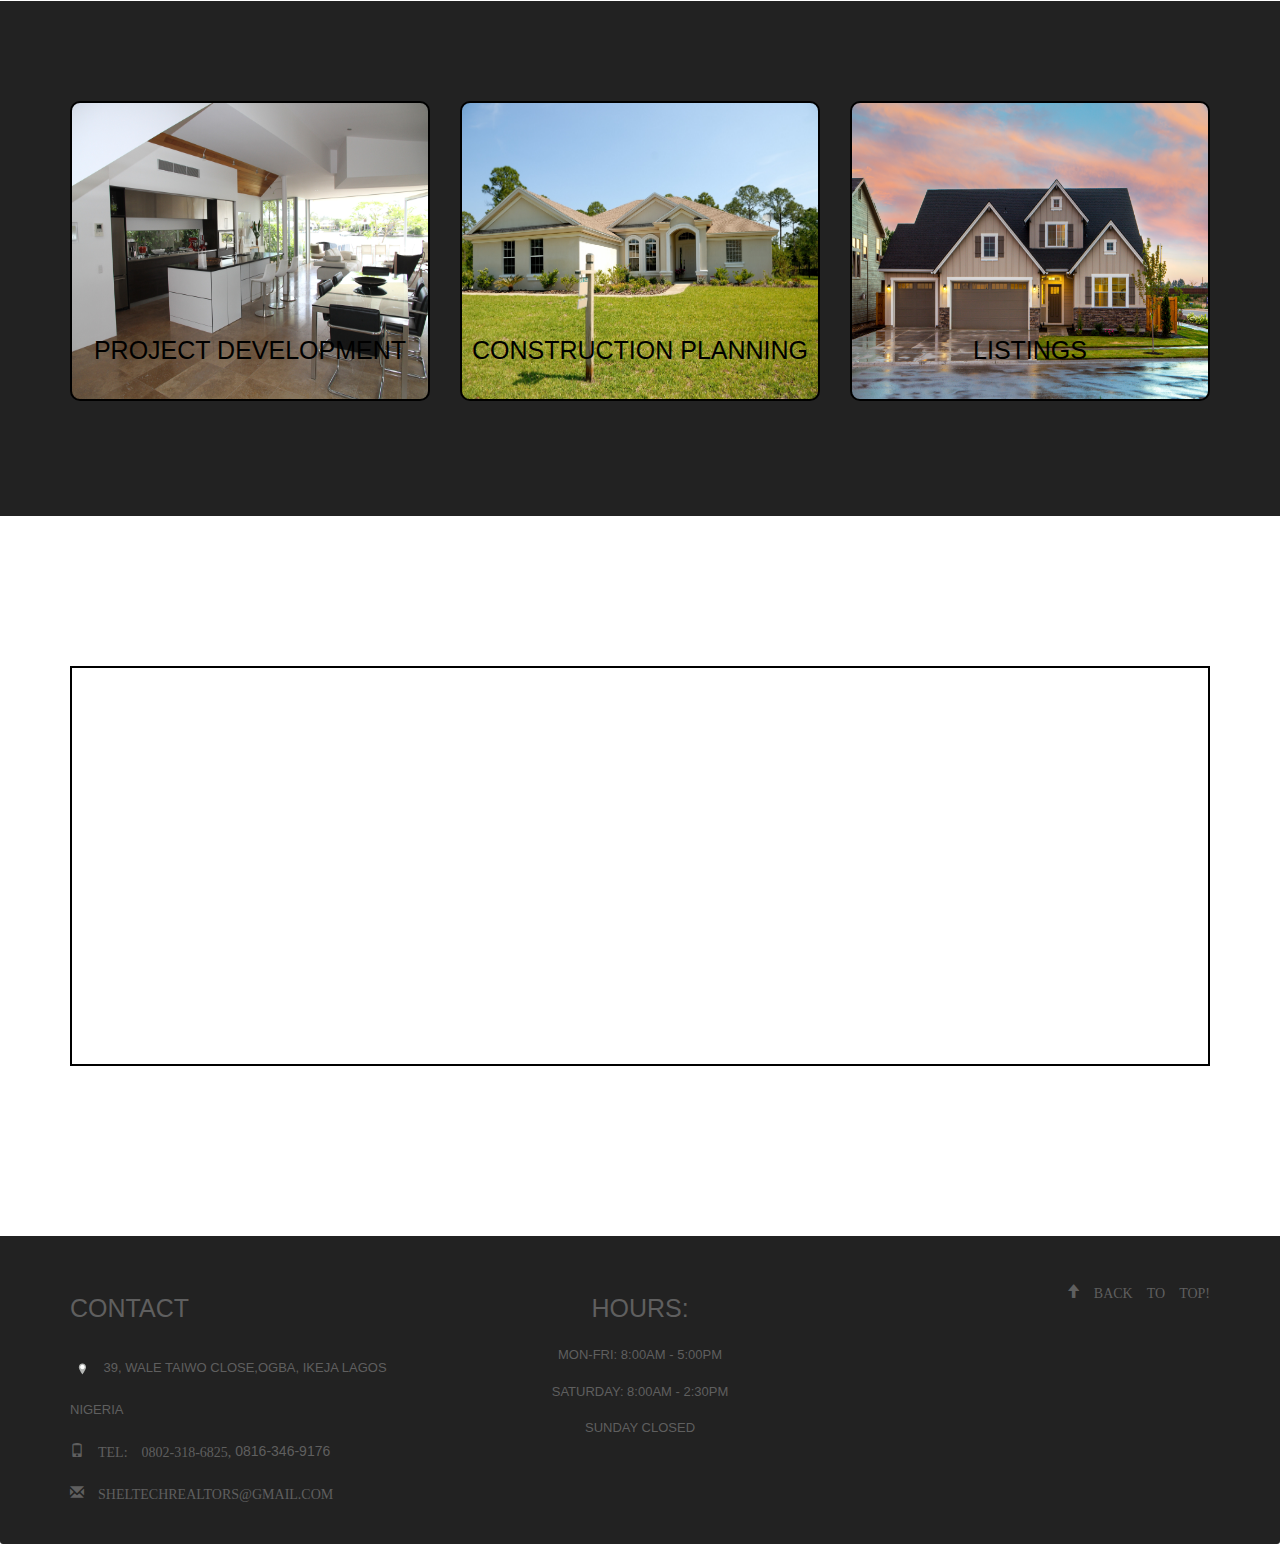
==== commit 98bd05ea: "Update index.html" ====
--- a/index.html
+++ b/index.html
@@ -180,7 +180,7 @@
           <span id="float">
             <img src="./images/map-marker.svg" alt="" style="width: 30px; color: rgb(95, 95, 95);">
             39, Wale Taiwo close,Ogba, Ikeja Lagos Nigeria</span><br>
-         <a id="phone1" href="tel:+234-802-318-6825" class="glyphicon glyphicon-phone"> Tel: 0802-318-6825, </a><a id="phone2" href="tel:+234-816-346-9176"> +234-816-346-9176</a><br>
+         <a id="phone1" href="tel:+234-802-318-6825" class="glyphicon glyphicon-phone"> Tel: 0802-318-6825, </a><a id="phone2" href="tel:+234-816-346-9176"> 0816-346-9176</a><br>
           <a href="mailto:sheltechrealtors@gmail.com"><span class="glyphicon glyphicon-envelope"> Sheltechrealtors@gmail.com</span><br></a>
           <hr class="visible-xs">
         </section>
@@ -206,4 +206,4 @@
   <script src="js/script.js"></script>
 </body>
 
-</html>+</html>
